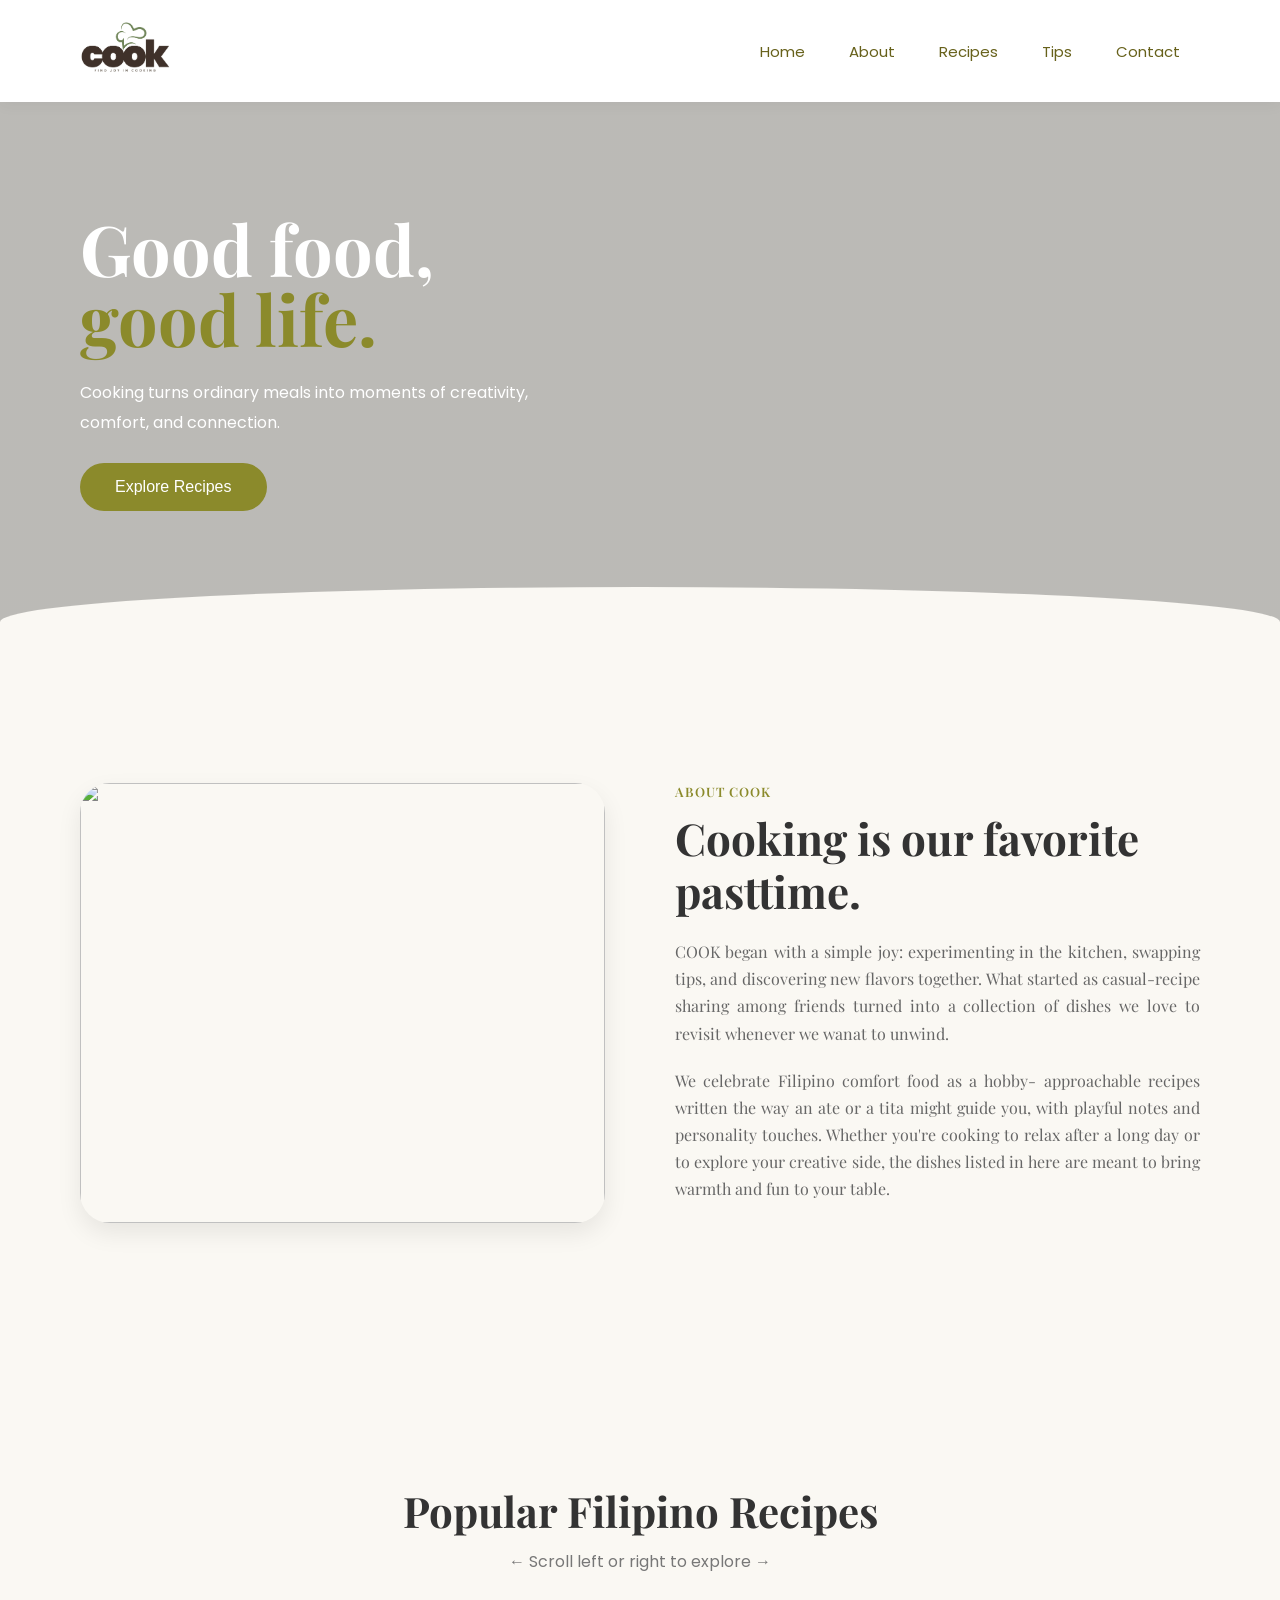
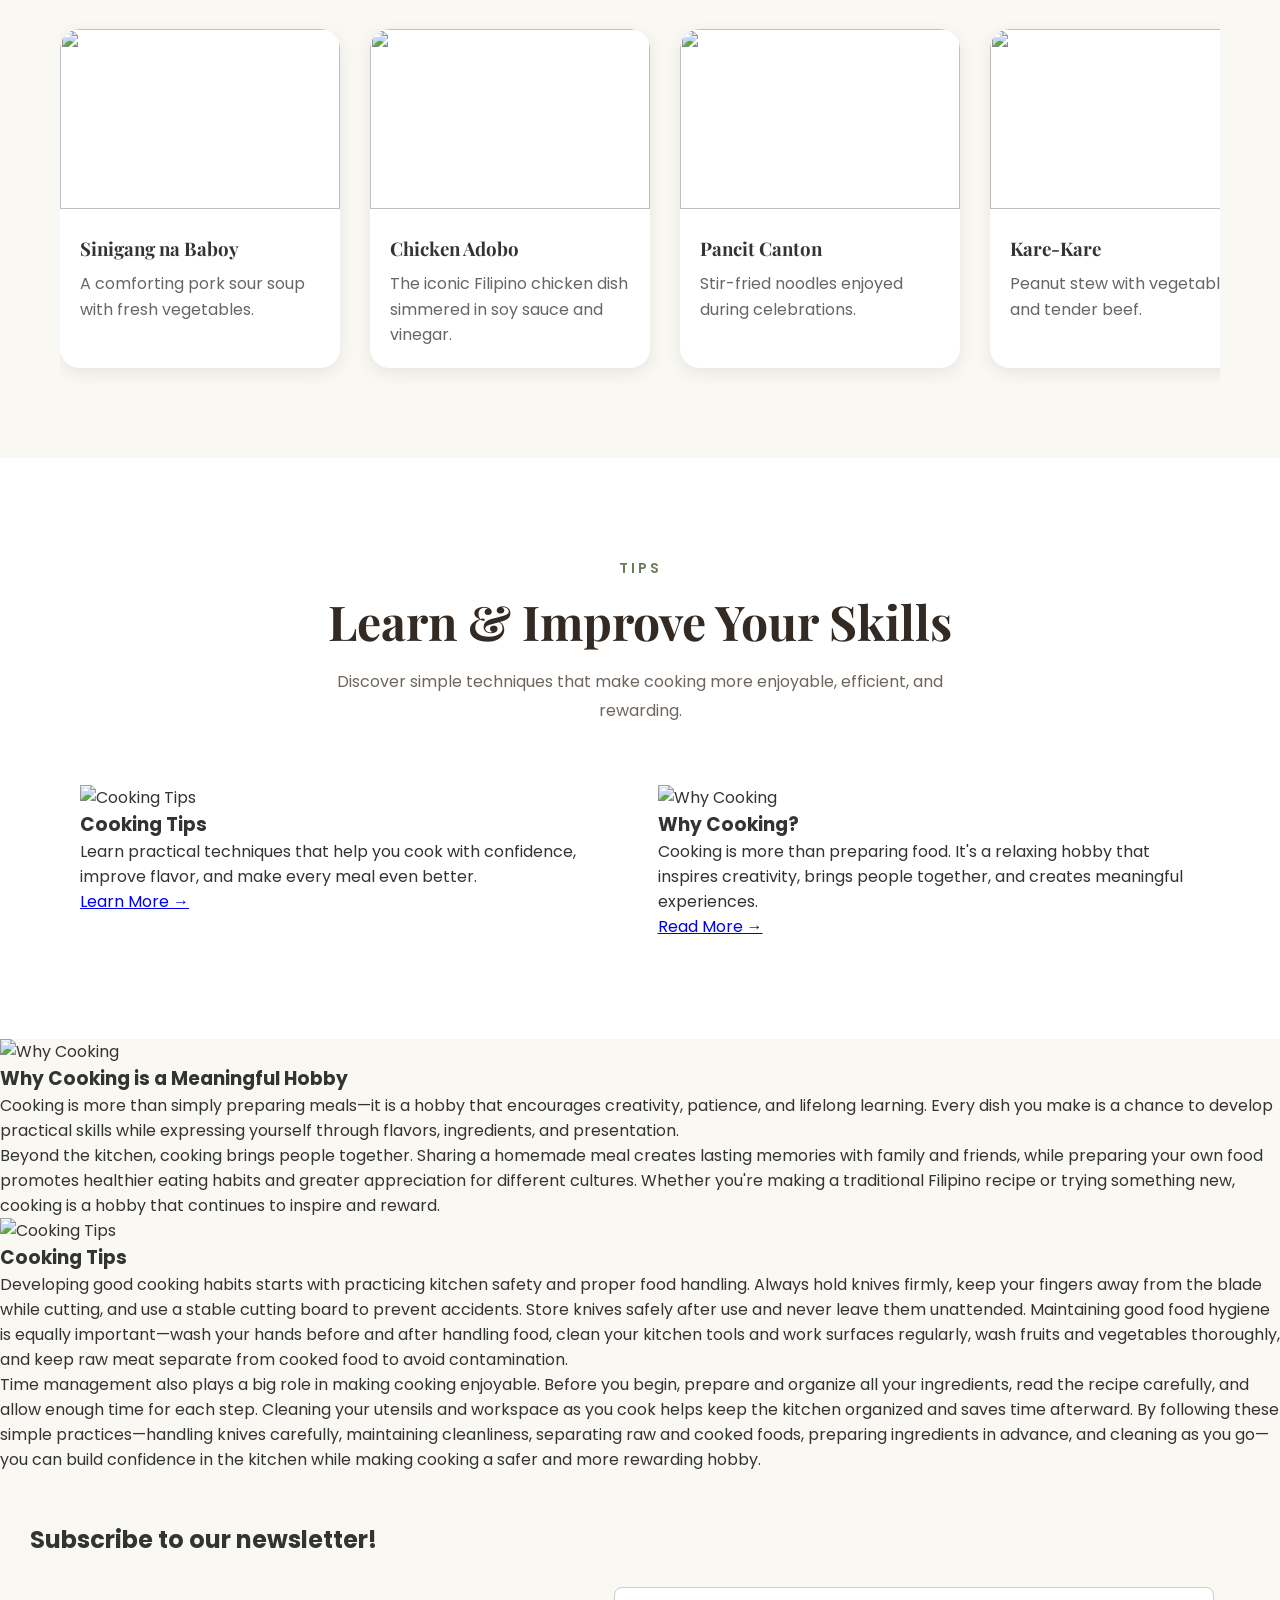
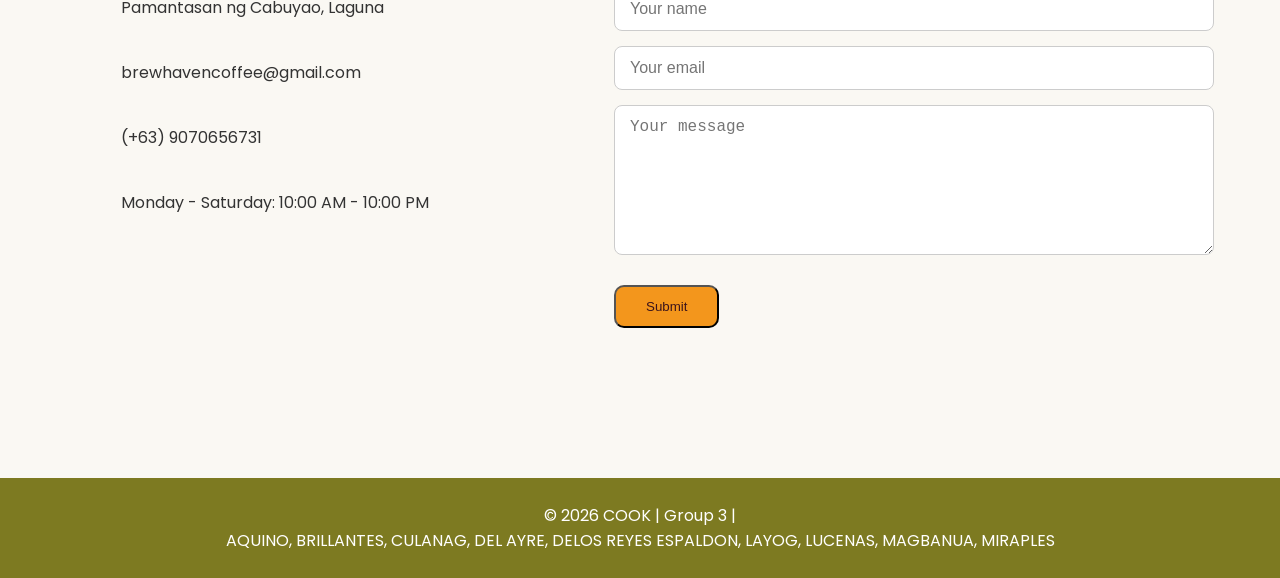
==== cook-ccs114-main/cook-ccs114-main/index.html @ caded40e "Add files via upload" ====
<!doctype html>
<html lang="en">

<head>
  <meta charset="UTF-8" />
  <meta name="viewport" content="width=device-width, initial-scale=1.0" />
  <title>Cook | Find Joy in Cooking</title>
  <link rel="stylesheet" href="style.css" />
</head>

<body>
  <header>
    <div class="logo">
      <img src="images/logo.png" />
    </div>

    <nav>
      <a href="#home">Home</a>
      <a href="#about">About</a>
      <a href="#recipes">Recipes</a>
      <a href="#tips">Tips</a>
      <a href="#contact">Contact</a>
    </nav>
  </header>

  <main>
    <!-- HOME SECTION -->
    <section class="hero" id="home">
      <div class="hero-text">
        <h1>
          Good food,<br />
          <span>good life.</span>
        </h1>

        <p>
          Cooking turns ordinary meals into moments of creativity, comfort,
          and connection.
        </p>

        <button>Explore Recipes</button>
      </div>
    </section>

    <div class="wave"></div> <!-- WAVE DIVIDER-->

    <section class="about" id="about">
      <img src="images/about.jpg" alt="" />

      <div class="about-content">
        <span class="eyebrow">About Cook</span>

        <h2>Cooking is our favorite pasttime.</h2>

        <p>
          COOK began with a simple joy: experimenting in the kitchen,
          swapping tips, and discovering new flavors together. What started as
          casual-recipe sharing among friends turned into a collection of
          dishes we love to revisit whenever we wanat to unwind.
        </p>

        <p>
          We celebrate Filipino comfort food as a hobby- approachable recipes written the way
          an ate or a tita might guide you, with playful notes and personality touches. Whether you're
          cooking to relax after a long day or to explore your creative side, the dishes listed in here are meant
          to bring warmth and fun to your table.
        </p>
      </div>
    </section>
    <section class="recipes" id="recipes">
      <h2>Popular Filipino Recipes</h2>

      <p class="subtitle">← Scroll left or right to explore →</p>

      <div class="recipe-slider"> <!-- SCROLLBAR-->
        <article class="recipe-card">
          <img src="" alt="" />

          <h3>Sinigang na Baboy</h3>

          <p>A comforting pork sour soup with fresh vegetables.</p>
        </article>

        <article class="recipe-card">
          <img src="" alt="" />

          <h3>Chicken Adobo</h3>

          <p>
            The iconic Filipino chicken dish simmered in soy sauce and
            vinegar.
          </p>
        </article>

        <article class="recipe-card">
          <img src="" alt="" />

          <h3>Pancit Canton</h3>

          <p>Stir-fried noodles enjoyed during celebrations.</p>
        </article>

        <article class="recipe-card">
          <img src="" alt="" />

          <h3>Kare-Kare</h3>

          <p>Peanut stew with vegetables and tender beef.</p>
        </article>

        <article class="recipe-card">
          <img src="" alt="" />

          <h3>Halo-Halo</h3>

          <p>A refreshing Filipino dessert perfect for hot afternoons.</p>
        </article>
      </div>
    </section>

<section class="tips" id="tips">

    <div class="section-heading">
        <p class="section-tag">TIPS</p>
        <h2>Learn & Improve Your Skills</h2>
        <p class="section-description">
            Discover simple techniques that make cooking more enjoyable,
            efficient, and rewarding.
        </p>
    </div>

    <div class="tips-grid">

        <article class="card">

            <img src="images/tips.jpg" alt="Cooking Tips">

            <div class="card-content">

                <h3>Cooking Tips</h3>

                <p>
                    Learn practical techniques that help you cook with confidence,
                    improve flavor, and make every meal even better.
                </p>

                <a href="#contact">Learn More →</a>

            </div>

        </article>

        <article class="card">

            <img src="images/why-cooking.jpg" alt="Why Cooking">

            <div class="card-content">

                <h3>Why Cooking?</h3>

                <p>
                    Cooking is more than preparing food. It's a relaxing hobby
                    that inspires creativity, brings people together, and creates
                    meaningful experiences.
                </p>

                <a href="#about">Read More →</a>

            </div>

        </article>

    </div>
</section>

<article class="card">

    <img src="images/why-cooking.jpg" alt="Why Cooking">

    <div class="card-content">

        <h3>Why Cooking is a Meaningful Hobby</h3>

        <p>
            Cooking is more than simply preparing meals—it is a hobby that
            encourages creativity, patience, and lifelong learning. Every dish
            you make is a chance to develop practical skills while expressing
            yourself through flavors, ingredients, and presentation.
        </p>

        <p>
            Beyond the kitchen, cooking brings people together. Sharing a
            homemade meal creates lasting memories with family and friends,
            while preparing your own food promotes healthier eating habits and
            greater appreciation for different cultures. Whether you're making
            a traditional Filipino recipe or trying something new, cooking is
            a hobby that continues to inspire and reward.
        </p>

    </div>

</article>

<article class="card">

    <img src="images/tips.jpg" alt="Cooking Tips">

    <div class="card-content">

        <h3>Cooking Tips</h3>

        <p>
            Developing good cooking habits starts with practicing kitchen safety and proper food handling. Always hold knives firmly, keep your fingers away from the blade while cutting, and use a stable cutting board to prevent accidents. Store knives safely after use and never leave them unattended. Maintaining good food hygiene is equally important—wash your hands before and after handling food, clean your kitchen tools and work surfaces regularly, wash fruits and vegetables thoroughly, and keep raw meat separate from cooked food to avoid contamination.
        </p>

        <p>
            Time management also plays a big role in making cooking enjoyable. Before you begin, prepare and organize all your ingredients, read the recipe carefully, and allow enough time for each step. Cleaning your utensils and workspace as you cook helps keep the kitchen organized and saves time afterward. By following these simple practices—handling knives carefully, maintaining cleanliness, separating raw and cooked foods, preparing ingredients in advance, and cleaning as you go—you can build confidence in the kitchen while making cooking a safer and more rewarding hobby.
        </p>

    </div>

</article>

    <section class="contact-section" id="contact">

      <h2 class="section-title">Subscribe to our <span>newsletter!</span></h2>

      <div class="section-content">

        <ul class="contact-info-list">

          <li class="contact-info">

            <i class="fa-solid fa-location-dot"></i>

            <p>Pamantasan ng Cabuyao, Laguna</p>

          </li>
          <li class="contact-info">

            <i class="fa-solid fa-envelope"></i>

            <p>brewhavencoffee@gmail.com</p>

          </li>

          <li class="contact-info">

            <i class="fa-solid fa-phone"></i>

            <p>(+63) 9070656731</p>

          </li>

          <li class="contact-info">

            <i class="fa-solid fa-clock"></i>

            <p>Monday - Saturday: 10:00 AM - 10:00 PM</p>

          </li>

        </ul>

        <form action="#" class="contact-form">

          <input type="text" placeholder="Your name" class="form-input" required>

          <input type="email" placeholder="Your email" class="form-input" required>

          <textarea placeholder="Your message" class="form-input" required></textarea>

          <button class="submit-button">Submit</button>

        </form>

      </div>

    </section>

  </main>

  <footer>
    <p>© 2026 COOK | Group 3 |<br> AQUINO, BRILLANTES, CULANAG, DEL AYRE, DELOS REYES
      ESPALDON, LAYOG, LUCENAS, MAGBANUA, MIRAPLES</p>
  </footer>
</body>
</html>
---- cook-ccs114-main/cook-ccs114-main/style.css ----
@import url("https://fonts.googleapis.com/css2?family=Luckiest+Guy&family=Playfair+Display:ital,wght@0,400..900;1,400..900&display=swap");
@import url("https://fonts.googleapis.com/css2?family=Luckiest+Guy&family=Playfair+Display:ital,wght@0,400..900;1,400..900&family=Poppins:ital,wght@0,100;0,200;0,300;0,400;0,500;0,600;0,700;0,800;0,900;1,100;1,200;1,300;1,400;1,500;1,600;1,700;1,800;1,900&display=swap");
* {
  margin: 0;
  padding: 0;
  box-sizing: border-box;
}
html {
  scroll-behavior: smooth;
}

body {
  font-family: Poppins, sans-serif;
  background: #faf8f3;
  color: #333;
}
:root{

    --olive:#8B8A2B;

    --olive-dark:#6F6E21;

    --cream:#FAF8F3;

    --white:#FFFFFF;

    --text:#333333;

    --text-light:#666666;

    --shadow:0 10px 25px rgba(0,0,0,.08);

}

/* ---------------- */

header {
  display: flex;
  justify-content: space-between;
  align-items: center;
  box-shadow:0 2px 15px rgba(0,0,0,.05);
  padding: 20px 80px;
  background: white;
  position: sticky;
  top: 0;
}

.logo img {
  height: 55px;
 
}

nav a {
  text-decoration: none;

  margin: 0 20px;

  color: #67611b;

  font-size: 15px;

  transition: 0.3s;
}

nav a:hover {
  color: #b2ab38;
}

/* ---------------- */

.hero {
  height: 520px;

  background:
    linear-gradient(rgba(0, 0, 0, 0.25), rgba(0, 0, 0, 0.25)),
    url(images/hero.jpg);

  background-size: cover;
  background-position: center;

  display: flex;

  align-items: center;

  padding-left: 80px;
}

.hero-text {
  width: 450px;

  color: white;
}

.hero h1 {
  font-family: "Playfair Display", serif;

  font-size: 70px;

  line-height: 70px;
}

.hero span {
  color: #8b8a2b;
}

.hero p {
  margin: 25px 0;

  line-height: 30px;
}

.hero button {
  padding: 15px 35px;

  border: none;

  background: #8b8a2b;

  color: white;

  border-radius: 30px;

  font-size: 16px;

  cursor: pointer;
}

.hero button:hover {
  background: #6f6e21;
}

/* ---------------- */

.wave {
  height: 70px;

  background: #faf8f3;

  border-radius: 50% 50% 0 0;

  margin-top: -35px;
}

/* ---------------- */
.about {
  padding: 90px 80px;
 
  display: grid;
 
  grid-template-columns: 1fr 1fr;
 
  gap: 70px;
 
  align-items: center;

  margin-top: 4vh;
  

}
 
.about img {
  width: 100%;
  height: 440px;
 
  object-fit: cover;
 
  border-radius: 30px;
 
  box-shadow: var(--shadow);
}
 
.about-content .eyebrow {
  color: var(--olive);
  font-weight: 600;
  letter-spacing: 1px;
  text-transform: uppercase;
  font-size: 13px;
  margin-bottom: 12px;
  display: block;
  font-family: "Playfair Display", serif;
}
 
.about-content h2 {
  font-family: "Playfair Display", serif;
  font-size: 44px;
  line-height: 1.15;
  margin-bottom: 20px;
  line-height: 1.2;

}
 
.about-content p {
  margin-bottom: 20px;
  line-height: 1.7;
  color: var(--text-light);
  text-align: justify;
  hyphens: auto;
  font-family: "Playfair Display", serif;
  font-size:16px;
}
 
.about-content .btn {
  margin-top: 10px;
}

/* ---------------- */

.recipes {
  padding: 70px 60px;
  background: #faf8f3;
  margin-top: 100px;
}

.recipes h2 {
  text-align: center;
  font-family: "Playfair Display", serif;
  font-size: 42px;
  margin-bottom: 10px;
}

.subtitle {
  text-align: center;
  color: #777;
  margin-bottom: 35px;
}

/* Horizontal Scroll */

.recipe-slider {
  display: flex;
  gap: 30px;

  overflow-x: auto;
  overflow-y: hidden;

  scroll-behavior: smooth;
  scroll-snap-type: x mandatory;

  padding: 20px 10px;

  -webkit-overflow-scrolling: touch;
}

/* Scrollbar */

.recipe-slider::-webkit-scrollbar {
  height: 10px;
}

.recipe-slider::-webkit-scrollbar-thumb {
  background: #8b8a2b;
  border-radius: 20px;
}

.recipe-slider::-webkit-scrollbar-track {
  background: #e8e4d7;
}

/* Recipe Card */

.recipe-card {
  min-width: 280px;
  max-width: 280px;

  flex-shrink: 0;

  background: white;
  border-radius: 20px;

  overflow: hidden;

  scroll-snap-align: start;

  box-shadow: 0 5px 18px rgba(0, 0, 0, 0.08);
}

.recipe-card img {
  width: 100%;
  height: 180px;

  object-fit: cover;
}

.recipe-card h3 {
  padding: 20px 20px 10px;

  font-family: "Playfair Display", serif;
}

.recipe-card p {
  padding: 0 20px 20px;
  color: #666;
  line-height: 1.6;
}


/* ---------------- */
.tips{
    padding:100px 80px;
    background:#ffffff;
}

.section-heading{
    text-align:center;
    max-width:650px;
    margin:0 auto 60px;
}

.section-tag{
    color:#6B7C59;
    font-size:14px;
    font-weight:600;
    letter-spacing:3px;
    text-transform:uppercase;
    margin-bottom:10px;
}

.section-heading h2{
    font-family:"Playfair Display", serif;
    font-size:48px;
    color:#342A24;
    margin-bottom:15px;
}

.section-description{
    color:#6D665E;
    line-height:1.8;
}

.tips-grid{
    display:grid;
    grid-template-columns:repeat(2,1fr);
    gap:35px;
}

.tip-card{
    background:#fff;
    border-radius:22px;
    overflow:hidden;
    box-shadow:0 10px 30px rgba(0,0,0,.08);
    transition:.3s ease;
}

.tip-card:hover{
    transform:translateY(-8px);
}

.tip-card img{
    width:100%;
    height:260px;
    object-fit:cover;
}

.tip-card-content{
    padding:30px;
}

.tip-card-content h3{
    font-family:"Playfair Display", serif;
    color:#342A24;
    margin-bottom:15px;
    font-size:28px;
}

.tip-card-content p{
    color:#6D665E;
    line-height:1.8;
    margin-bottom:20px;
}

.tip-card-content a{
    text-decoration:none;
    color:#6B7C59;
    font-weight:600;
    transition:.3s;
}

.tip-card-content a:hover{
    color:#C98B67;
}


.contact-section {
  padding: 50px 0 100px;
  background: #faf8f3;
  
}

.contact-section .section-title {
  margin-left: 30px;
  margin-bottom: 30px;
}

.contact-section .section-content {
  display: flex;
  gap: 48px;
  align-items: flex-start;
  justify-content: center;

}

.contact-section .contact-info-list {
  flex: 1;
  max-width: 500px;
}

.contact-section .contact-info {
  display: flex;
  align-items: center;
  gap: 15px;
  margin-bottom: 25px;
}

.contact-section .contact-info i {
  font-size: 24px;
  color: #f3961c;
  width: 40px;
  height: 40px;
  display: flex;
  align-items: center;
  justify-content: center;
}

.contact-section .contact-form {
  flex: 1;
  max-width: 600px;
  display: flex;
  flex-direction: column;
}

.contact-section .form-input {
  width: 100%;
  padding: 12px 15px;
  margin-bottom: 15px;
  border: 1px solid #ccc;
  border-radius: 8px;
  font-size: 1rem;
}

.contact-section textarea.form-input {
  height: 150px;
  resize: vertical;
}

.contact-section .submit-button {
  width: fit-content;
  margin-top: 15px;
  padding: 12px 30px;
  background: #f3961c;
  border-radius: 10px;
  color: #3b141c;
  font-weight: 500;
  transition: 0.3s ease;
}

.contact-section .submit-button:hover {
  background: #6b4f4f;
  color: #fff;
}


/* ---------------- */

footer {
  background: #7d7a21;

  padding: 25px;

  text-align: center;

  color: white;

  margin-top: 50px;
}
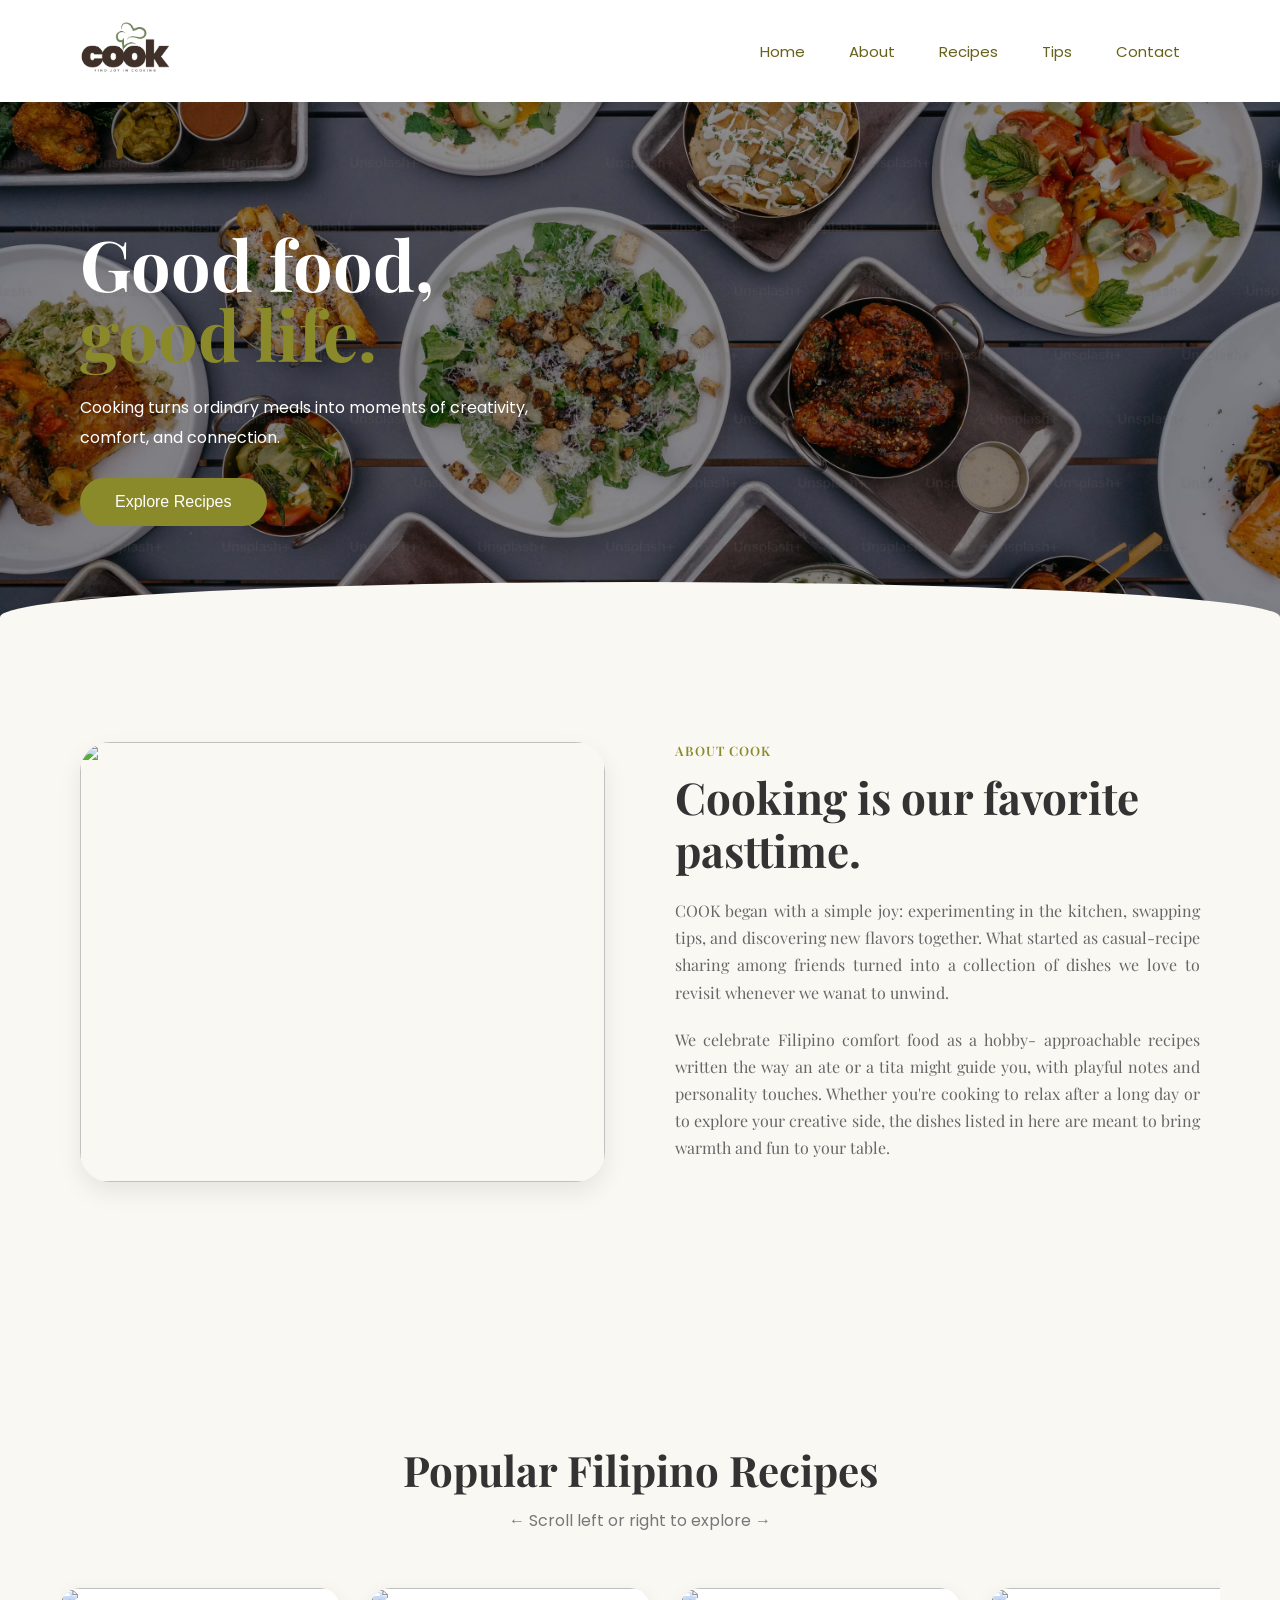
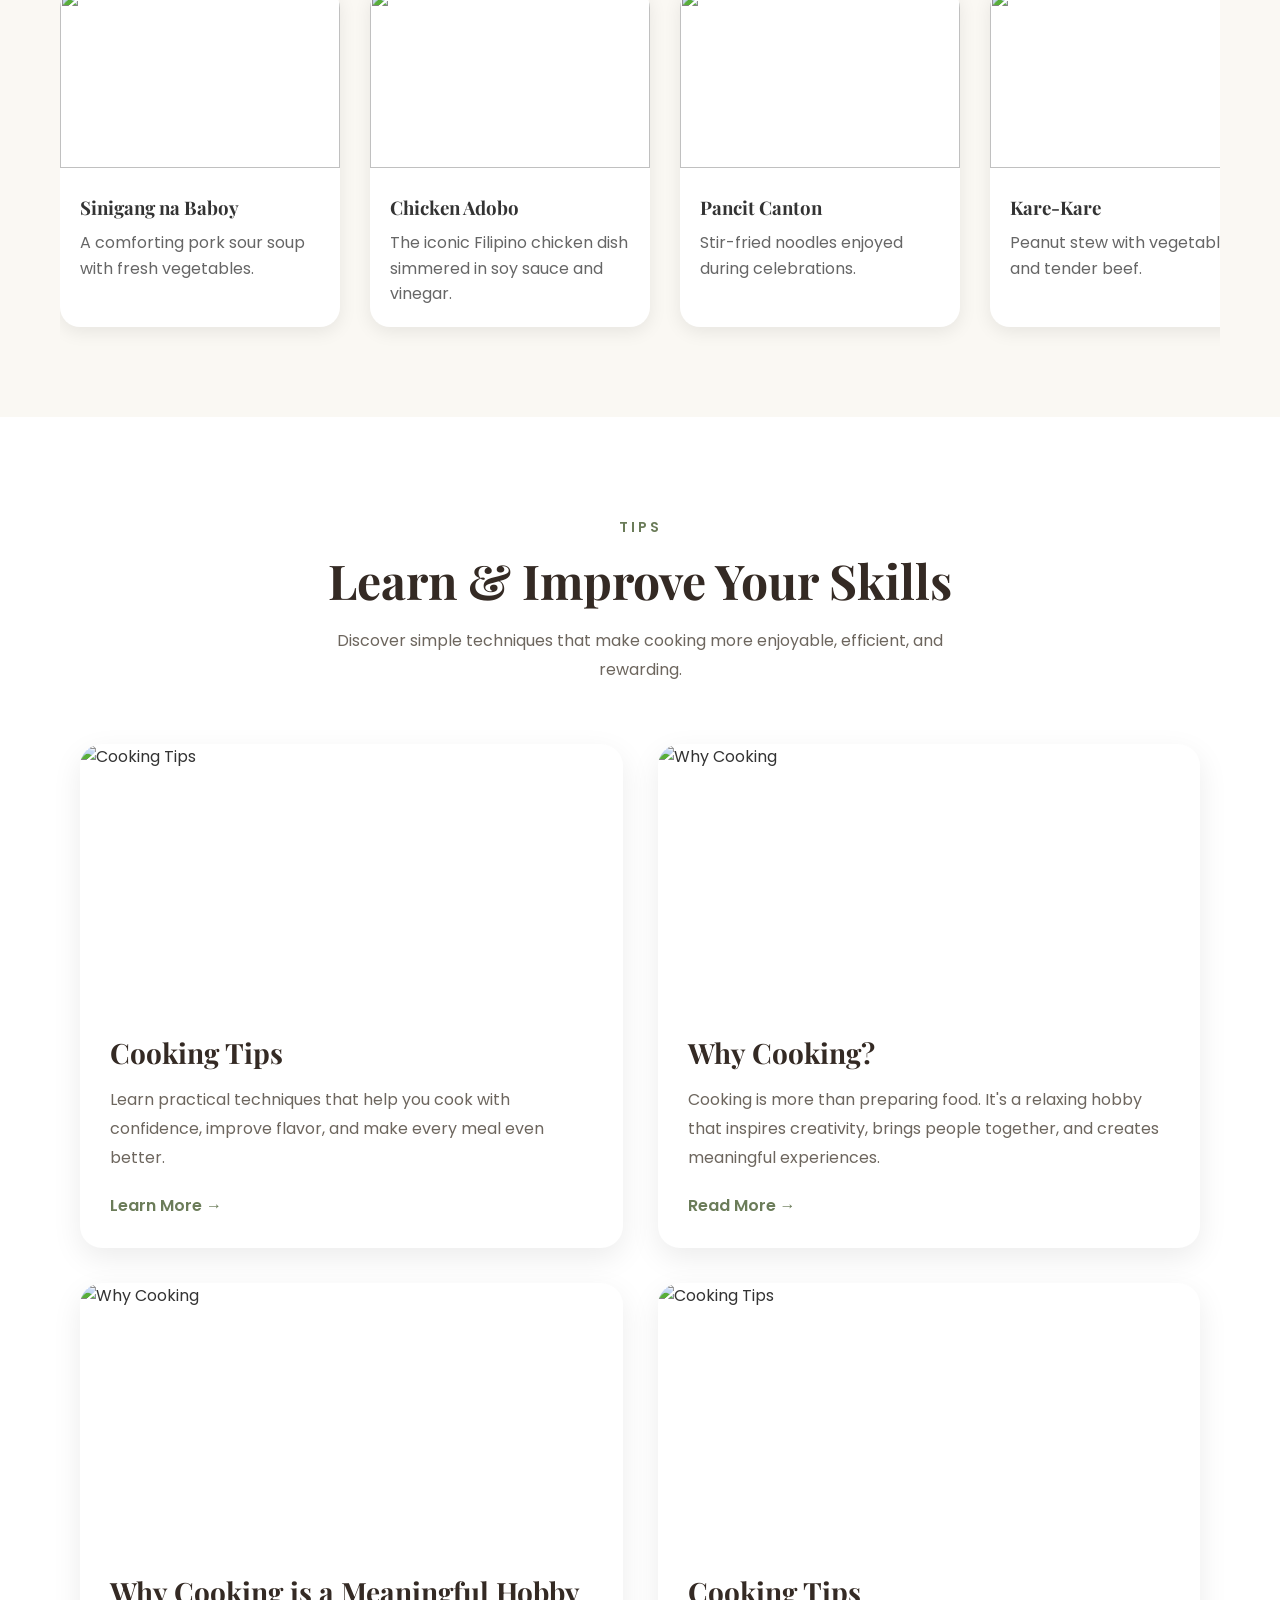
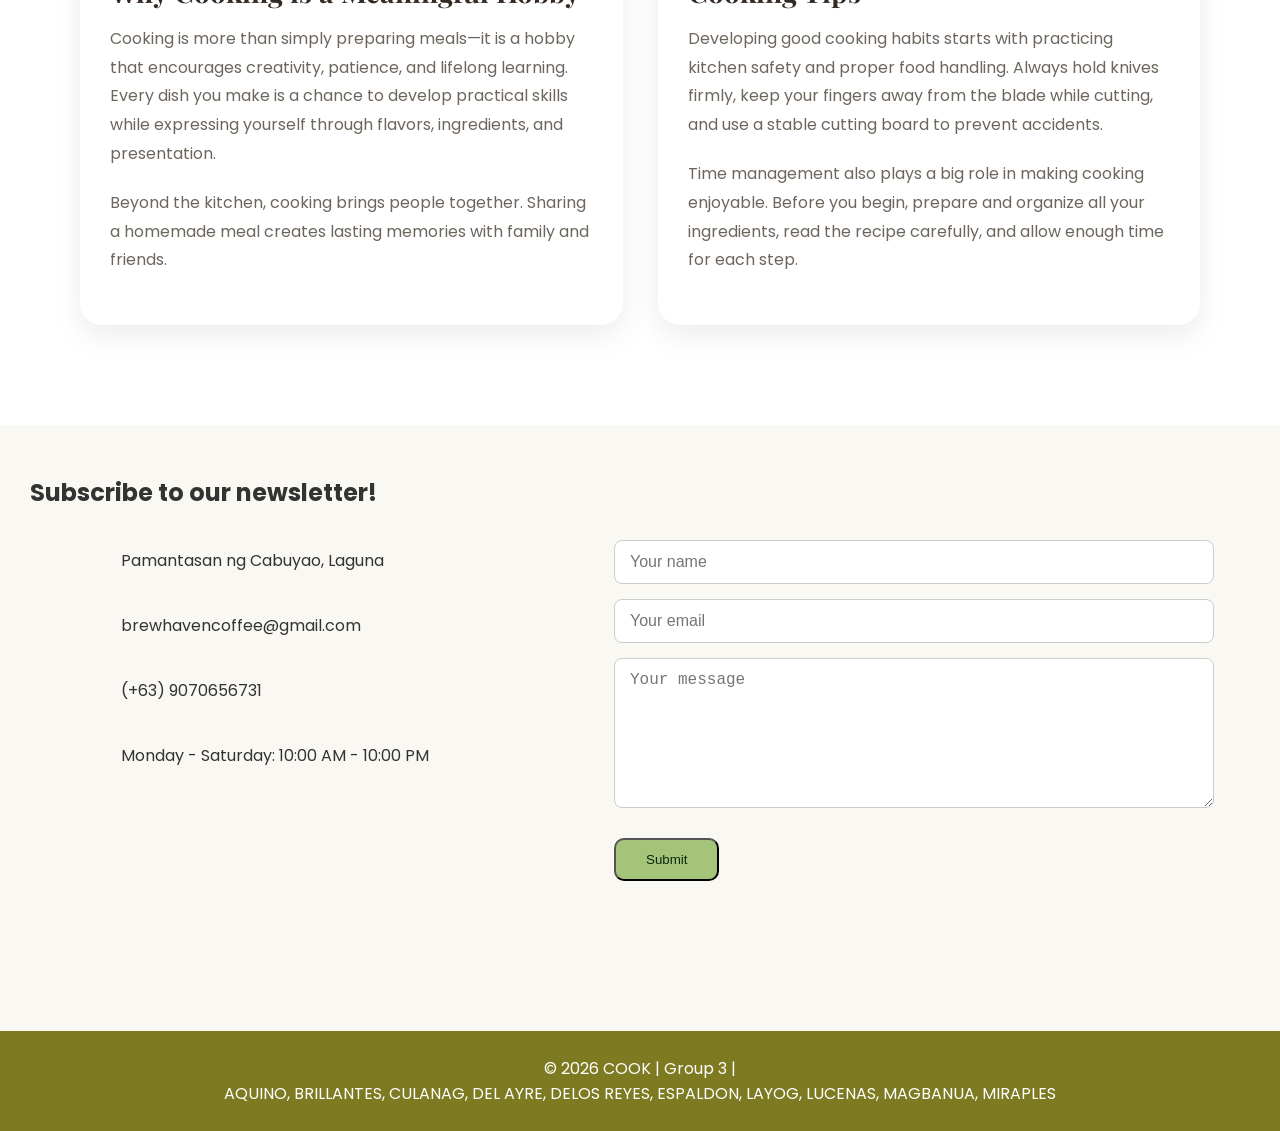
==== commit 1c37b01c: "Add files via upload" ====
--- a/cook-ccs114-main/cook-ccs114-main/index.html
+++ b/cook-ccs114-main/cook-ccs114-main/index.html
@@ -1,287 +1,275 @@
 <!doctype html>
 <html lang="en">
-
-<head>
-  <meta charset="UTF-8" />
-  <meta name="viewport" content="width=device-width, initial-scale=1.0" />
-  <title>Cook | Find Joy in Cooking</title>
-  <link rel="stylesheet" href="style.css" />
-</head>
-
-<body>
-  <header>
-    <div class="logo">
-      <img src="images/logo.png" />
-    </div>
-
-    <nav>
-      <a href="#home">Home</a>
-      <a href="#about">About</a>
-      <a href="#recipes">Recipes</a>
-      <a href="#tips">Tips</a>
-      <a href="#contact">Contact</a>
-    </nav>
-  </header>
-
-  <main>
-    <!-- HOME SECTION -->
-    <section class="hero" id="home">
-      <div class="hero-text">
-        <h1>
-          Good food,<br />
-          <span>good life.</span>
-        </h1>
-
-        <p>
-          Cooking turns ordinary meals into moments of creativity, comfort,
-          and connection.
-        </p>
-
-        <button>Explore Recipes</button>
+  <head>
+    <meta charset="UTF-8" />
+    <meta name="viewport" content="width=device-width, initial-scale=1.0" />
+    <title>Cook | Find Joy in Cooking</title>
+    <link rel="stylesheet" href="style.css" />
+  </head>
+
+  <body>
+    <!-- LOGO / HEADER -->
+    <header>
+      <div class="logo">
+        <img src="images/logo.png" />
       </div>
-    </section>
-
-    <div class="wave"></div> <!-- WAVE DIVIDER-->
-
-    <section class="about" id="about">
-      <img src="images/about.jpg" alt="" />
-
-      <div class="about-content">
-        <span class="eyebrow">About Cook</span>
-
-        <h2>Cooking is our favorite pasttime.</h2>
-
-        <p>
-          COOK began with a simple joy: experimenting in the kitchen,
-          swapping tips, and discovering new flavors together. What started as
-          casual-recipe sharing among friends turned into a collection of
-          dishes we love to revisit whenever we wanat to unwind.
-        </p>
-
-        <p>
-          We celebrate Filipino comfort food as a hobby- approachable recipes written the way
-          an ate or a tita might guide you, with playful notes and personality touches. Whether you're
-          cooking to relax after a long day or to explore your creative side, the dishes listed in here are meant
-          to bring warmth and fun to your table.
-        </p>
-      </div>
-    </section>
-    <section class="recipes" id="recipes">
-      <h2>Popular Filipino Recipes</h2>
-
-      <p class="subtitle">← Scroll left or right to explore →</p>
-
-      <div class="recipe-slider"> <!-- SCROLLBAR-->
-        <article class="recipe-card">
-          <img src="" alt="" />
-
-          <h3>Sinigang na Baboy</h3>
-
-          <p>A comforting pork sour soup with fresh vegetables.</p>
-        </article>
-
-        <article class="recipe-card">
-          <img src="" alt="" />
-
-          <h3>Chicken Adobo</h3>
+
+      <nav>
+        <a href="#home">Home</a>
+        <a href="#about">About</a>
+        <a href="#recipes">Recipes</a>
+        <a href="#tips">Tips</a>
+        <a href="#contact">Contact</a>
+      </nav>
+    </header>
+    <!-- MAIN -->
+    <main>
+      <!-- HOME SECTION -->
+      <section class="hero" id="home">
+        <div class="hero-text">
+          <h1>
+            Good food,<br />
+            <span>good life.</span>
+          </h1>
 
           <p>
-            The iconic Filipino chicken dish simmered in soy sauce and
-            vinegar.
-          </p>
-        </article>
-
-        <article class="recipe-card">
-          <img src="" alt="" />
-
-          <h3>Pancit Canton</h3>
-
-          <p>Stir-fried noodles enjoyed during celebrations.</p>
-        </article>
-
-        <article class="recipe-card">
-          <img src="" alt="" />
-
-          <h3>Kare-Kare</h3>
-
-          <p>Peanut stew with vegetables and tender beef.</p>
-        </article>
-
-        <article class="recipe-card">
-          <img src="" alt="" />
-
-          <h3>Halo-Halo</h3>
-
-          <p>A refreshing Filipino dessert perfect for hot afternoons.</p>
-        </article>
-      </div>
-    </section>
-
-<section class="tips" id="tips">
-
-    <div class="section-heading">
-        <p class="section-tag">TIPS</p>
-        <h2>Learn & Improve Your Skills</h2>
-        <p class="section-description">
+            Cooking turns ordinary meals into moments of creativity, comfort,
+            and connection.
+          </p>
+
+          <button>Explore Recipes</button>
+        </div>
+        <!-- WAVE DIVIDER-->
+        <div class="wave"></div>
+      </section>
+
+      <!-- ABOUT SECTION -->
+      <section class="about" id="about">
+        <img src="images/about.jpg" alt="" />
+
+        <div class="about-content">
+          <span class="eyebrow">About Cook</span>
+
+          <h2>Cooking is our favorite pasttime.</h2>
+
+          <p>
+            COOK began with a simple joy: experimenting in the kitchen, swapping
+            tips, and discovering new flavors together. What started as
+            casual-recipe sharing among friends turned into a collection of
+            dishes we love to revisit whenever we wanat to unwind.
+          </p>
+
+          <p>
+            We celebrate Filipino comfort food as a hobby- approachable recipes
+            written the way an ate or a tita might guide you, with playful notes
+            and personality touches. Whether you're cooking to relax after a
+            long day or to explore your creative side, the dishes listed in here
+            are meant to bring warmth and fun to your table.
+          </p>
+        </div>
+      </section>
+      <!-- RECIPIE SECTION -->
+      <section class="recipes" id="recipes">
+        <h2>Popular Filipino Recipes</h2>
+
+        <p class="subtitle">← Scroll left or right to explore →</p>
+
+        <div class="recipe-slider">
+          <!-- SCROLLBAR-->
+          <article class="recipe-card">
+            <img src="images/sinigang.png" alt="" />
+
+            <h3>Sinigang na Baboy</h3>
+
+            <p>A comforting pork sour soup with fresh vegetables.</p>
+          </article>
+
+          <article class="recipe-card">
+            <img src="" alt="" />
+
+            <h3>Chicken Adobo</h3>
+
+            <p>
+              The iconic Filipino chicken dish simmered in soy sauce and
+              vinegar.
+            </p>
+          </article>
+
+          <article class="recipe-card">
+            <img src="" alt="" />
+
+            <h3>Pancit Canton</h3>
+
+            <p>Stir-fried noodles enjoyed during celebrations.</p>
+          </article>
+
+          <article class="recipe-card">
+            <img src="" alt="" />
+
+            <h3>Kare-Kare</h3>
+
+            <p>Peanut stew with vegetables and tender beef.</p>
+          </article>
+
+          <article class="recipe-card">
+            <img src="" alt="" />
+
+            <h3>Halo-Halo</h3>
+
+            <p>A refreshing Filipino dessert perfect for hot afternoons.</p>
+          </article>
+        </div>
+      </section>
+      <!-- TIPS SECTION -->
+      <section class="tips" id="tips">
+        <div class="section-heading">
+          <p class="section-tag">TIPS</p>
+          <h2>Learn & Improve Your Skills</h2>
+          <p class="section-description">
             Discover simple techniques that make cooking more enjoyable,
             efficient, and rewarding.
-        </p>
-    </div>
-
-    <div class="tips-grid">
-
-        <article class="card">
-
-            <img src="images/tips.jpg" alt="Cooking Tips">
-
-            <div class="card-content">
-
-                <h3>Cooking Tips</h3>
-
-                <p>
-                    Learn practical techniques that help you cook with confidence,
-                    improve flavor, and make every meal even better.
-                </p>
-
-                <a href="#contact">Learn More →</a>
-
-            </div>
-
-        </article>
-
-        <article class="card">
-
-            <img src="images/why-cooking.jpg" alt="Why Cooking">
-
-            <div class="card-content">
-
-                <h3>Why Cooking?</h3>
-
-                <p>
-                    Cooking is more than preparing food. It's a relaxing hobby
-                    that inspires creativity, brings people together, and creates
-                    meaningful experiences.
-                </p>
-
-                <a href="#about">Read More →</a>
-
-            </div>
-
-        </article>
-
-    </div>
-</section>
-
-<article class="card">
-
-    <img src="images/why-cooking.jpg" alt="Why Cooking">
-
-    <div class="card-content">
-
-        <h3>Why Cooking is a Meaningful Hobby</h3>
-
-        <p>
-            Cooking is more than simply preparing meals—it is a hobby that
-            encourages creativity, patience, and lifelong learning. Every dish
-            you make is a chance to develop practical skills while expressing
-            yourself through flavors, ingredients, and presentation.
-        </p>
-
-        <p>
-            Beyond the kitchen, cooking brings people together. Sharing a
-            homemade meal creates lasting memories with family and friends,
-            while preparing your own food promotes healthier eating habits and
-            greater appreciation for different cultures. Whether you're making
-            a traditional Filipino recipe or trying something new, cooking is
-            a hobby that continues to inspire and reward.
-        </p>
-
-    </div>
-
-</article>
-
-<article class="card">
-
-    <img src="images/tips.jpg" alt="Cooking Tips">
-
-    <div class="card-content">
-
-        <h3>Cooking Tips</h3>
-
-        <p>
-            Developing good cooking habits starts with practicing kitchen safety and proper food handling. Always hold knives firmly, keep your fingers away from the blade while cutting, and use a stable cutting board to prevent accidents. Store knives safely after use and never leave them unattended. Maintaining good food hygiene is equally important—wash your hands before and after handling food, clean your kitchen tools and work surfaces regularly, wash fruits and vegetables thoroughly, and keep raw meat separate from cooked food to avoid contamination.
-        </p>
-
-        <p>
-            Time management also plays a big role in making cooking enjoyable. Before you begin, prepare and organize all your ingredients, read the recipe carefully, and allow enough time for each step. Cleaning your utensils and workspace as you cook helps keep the kitchen organized and saves time afterward. By following these simple practices—handling knives carefully, maintaining cleanliness, separating raw and cooked foods, preparing ingredients in advance, and cleaning as you go—you can build confidence in the kitchen while making cooking a safer and more rewarding hobby.
-        </p>
-
-    </div>
-
-</article>
-
-    <section class="contact-section" id="contact">
-
-      <h2 class="section-title">Subscribe to our <span>newsletter!</span></h2>
-
-      <div class="section-content">
-
-        <ul class="contact-info-list">
-
-          <li class="contact-info">
-
-            <i class="fa-solid fa-location-dot"></i>
-
-            <p>Pamantasan ng Cabuyao, Laguna</p>
-
-          </li>
-          <li class="contact-info">
-
-            <i class="fa-solid fa-envelope"></i>
-
-            <p>brewhavencoffee@gmail.com</p>
-
-          </li>
-
-          <li class="contact-info">
-
-            <i class="fa-solid fa-phone"></i>
-
-            <p>(+63) 9070656731</p>
-
-          </li>
-
-          <li class="contact-info">
-
-            <i class="fa-solid fa-clock"></i>
-
-            <p>Monday - Saturday: 10:00 AM - 10:00 PM</p>
-
-          </li>
-
-        </ul>
-
-        <form action="#" class="contact-form">
-
-          <input type="text" placeholder="Your name" class="form-input" required>
-
-          <input type="email" placeholder="Your email" class="form-input" required>
-
-          <textarea placeholder="Your message" class="form-input" required></textarea>
-
-          <button class="submit-button">Submit</button>
-
-        </form>
-
-      </div>
-
-    </section>
-
-  </main>
-
-  <footer>
-    <p>© 2026 COOK | Group 3 |<br> AQUINO, BRILLANTES, CULANAG, DEL AYRE, DELOS REYES
-      ESPALDON, LAYOG, LUCENAS, MAGBANUA, MIRAPLES</p>
-  </footer>
-</body>
-</html>+          </p>
+        </div>
+
+        <div class="tips-grid">
+          <article class="tip-card">
+            <img src="images/tips.jpg" alt="Cooking Tips" />
+
+            <div class="tip-card-content">
+              <h3>Cooking Tips</h3>
+
+              <p>
+                Learn practical techniques that help you cook with confidence,
+                improve flavor, and make every meal even better.
+              </p>
+
+              <a href="#contact">Learn More →</a>
+            </div>
+          </article>
+
+          <article class="tip-card">
+            <img src="images/why-cooking.jpg" alt="Why Cooking" />
+
+            <div class="tip-card-content">
+              <h3>Why Cooking?</h3>
+
+              <p>
+                Cooking is more than preparing food. It's a relaxing hobby that
+                inspires creativity, brings people together, and creates
+                meaningful experiences.
+              </p>
+
+              <a href="#about">Read More →</a>
+            </div>
+          </article>
+
+          <article class="tip-card">
+            <img src="images/why-cooking.jpg" alt="Why Cooking" />
+
+            <div class="tip-card-content">
+              <h3>Why Cooking is a Meaningful Hobby</h3>
+
+              <p>
+                Cooking is more than simply preparing meals—it is a hobby that
+                encourages creativity, patience, and lifelong learning. Every
+                dish you make is a chance to develop practical skills while
+                expressing yourself through flavors, ingredients, and
+                presentation.
+              </p>
+
+              <p>
+                Beyond the kitchen, cooking brings people together. Sharing a
+                homemade meal creates lasting memories with family and friends.
+              </p>
+            </div>
+          </article>
+
+          <article class="tip-card">
+            <img src="images/tips.jpg" alt="Cooking Tips" />
+
+            <div class="tip-card-content">
+              <h3>Cooking Tips</h3>
+
+              <p>
+                Developing good cooking habits starts with practicing kitchen
+                safety and proper food handling. Always hold knives firmly, keep
+                your fingers away from the blade while cutting, and use a stable
+                cutting board to prevent accidents.
+              </p>
+
+              <p>
+                Time management also plays a big role in making cooking
+                enjoyable. Before you begin, prepare and organize all your
+                ingredients, read the recipe carefully, and allow enough time
+                for each step.
+              </p>
+            </div>
+          </article>
+        </div>
+      </section>
+      <!-- CONTACT SECTION -->
+      <section class="contact-section" id="contact">
+        <h2 class="section-title">Subscribe to our <span>newsletter!</span></h2>
+
+        <div class="section-content">
+          <ul class="contact-info-list">
+            <li class="contact-info">
+              <i class="fa-solid fa-location-dot"></i>
+
+              <p>Pamantasan ng Cabuyao, Laguna</p>
+            </li>
+            <li class="contact-info">
+              <i class="fa-solid fa-envelope"></i>
+
+              <p>brewhavencoffee@gmail.com</p>
+            </li>
+
+            <li class="contact-info">
+              <i class="fa-solid fa-phone"></i>
+
+              <p>(+63) 9070656731</p>
+            </li>
+
+            <li class="contact-info">
+              <i class="fa-solid fa-clock"></i>
+
+              <p>Monday - Saturday: 10:00 AM - 10:00 PM</p>
+            </li>
+          </ul>
+
+          <form action="#" class="contact-form">
+            <input
+              type="text"
+              placeholder="Your name"
+              class="form-input"
+              required
+            />
+
+            <input
+              type="email"
+              placeholder="Your email"
+              class="form-input"
+              required
+            />
+
+            <textarea
+              placeholder="Your message"
+              class="form-input"
+              required
+            ></textarea>
+
+            <button class="submit-button">Submit</button>
+          </form>
+        </div>
+      </section>
+    </main>
+    <!-- FOOTER SECTION -->
+    <footer>
+      <p>
+        © 2026 COOK | Group 3 |<br />
+        AQUINO, BRILLANTES, CULANAG, DEL AYRE, DELOS REYES, ESPALDON, LAYOG,
+        LUCENAS, MAGBANUA, MIRAPLES
+      </p>
+    </footer>
+  </body>
+</html>
--- a/cook-ccs114-main/cook-ccs114-main/style.css
+++ b/cook-ccs114-main/cook-ccs114-main/style.css
@@ -1,5 +1,6 @@
 @import url("https://fonts.googleapis.com/css2?family=Luckiest+Guy&family=Playfair+Display:ital,wght@0,400..900;1,400..900&display=swap");
 @import url("https://fonts.googleapis.com/css2?family=Luckiest+Guy&family=Playfair+Display:ital,wght@0,400..900;1,400..900&family=Poppins:ital,wght@0,100;0,200;0,300;0,400;0,500;0,600;0,700;0,800;0,900;1,100;1,200;1,300;1,400;1,500;1,600;1,700;1,800;1,900&display=swap");
+
 * {
   margin: 0;
   padding: 0;
@@ -9,27 +10,30 @@
   scroll-behavior: smooth;
 }
 
+section {
+  scroll-margin-top: 14vh;
+}
+
 body {
   font-family: Poppins, sans-serif;
   background: #faf8f3;
   color: #333;
 }
-:root{
-
-    --olive:#8B8A2B;
-
-    --olive-dark:#6F6E21;
-
-    --cream:#FAF8F3;
-
-    --white:#FFFFFF;
-
-    --text:#333333;
-
-    --text-light:#666666;
-
-    --shadow:0 10px 25px rgba(0,0,0,.08);
-
+
+:root {
+  --olive: #8b8a2b;
+
+  --olive-dark: #6f6e21;
+
+  --cream: #faf8f3;
+
+  --white: #ffffff;
+
+  --text: #333333;
+
+  --text-light: #666666;
+
+  --shadow: 0 10px 25px rgba(0, 0, 0, 0.08);
 }
 
 /* ---------------- */
@@ -38,16 +42,16 @@
   display: flex;
   justify-content: space-between;
   align-items: center;
-  box-shadow:0 2px 15px rgba(0,0,0,.05);
+  box-shadow: 0 2px 15px rgba(0, 0, 0, 0.05);
   padding: 20px 80px;
   background: white;
   position: sticky;
   top: 0;
+  z-index: 10;
 }
 
 .logo img {
   height: 55px;
- 
 }
 
 nav a {
@@ -60,35 +64,63 @@
   font-size: 15px;
 
   transition: 0.3s;
+  position: relative;
+  display: inline-block;
 }
 
 nav a:hover {
   color: #b2ab38;
 }
 
+nav a::after {
+  content: "";
+  position: absolute;
+  left: 50%;
+  bottom: -5px;
+  width: 0;
+  height: 3px;
+  background-color: #d9db5d;
+  transform: translateX(-50%);
+  transition: width 0.3s ease;
+}
+
+nav a:hover::after {
+  width: 100%;
+  color: #c5cd36;
+  border-radius: 5px;
+}
+
 /* ---------------- */
 
 .hero {
-  height: 520px;
-
-  background:
-    linear-gradient(rgba(0, 0, 0, 0.25), rgba(0, 0, 0, 0.25)),
-    url(images/hero.jpg);
-
+  height: 550px;
+
+  background-image:
+    linear-gradient(rgba(0, 0, 0, 0.4), rgba(0, 0, 0, 0.4)),
+    url("images/foodsss.avif");
   background-size: cover;
+
   background-position: center;
 
+  background-repeat: no-repeat;
+
   display: flex;
 
   align-items: center;
 
   padding-left: 80px;
+
+  position: relative;
+
+  overflow: hidden;
 }
 
 .hero-text {
-  width: 450px;
+  max-width: 450px;
 
   color: white;
+
+  z-index: 2;
 }
 
 .hero h1 {
@@ -105,7 +137,6 @@
 
 .hero p {
   margin: 25px 0;
-
   line-height: 30px;
 }
 
@@ -134,41 +165,47 @@
 .wave {
   height: 70px;
 
+  bottom: 0;
+
+  left: 0;
+
+  width: 100%;
+
   background: #faf8f3;
 
   border-radius: 50% 50% 0 0;
 
-  margin-top: -35px;
+  position: absolute;
+
+  z-index: 3;
 }
 
 /* ---------------- */
 .about {
   padding: 90px 80px;
- 
+
   display: grid;
- 
+
   grid-template-columns: 1fr 1fr;
- 
+
   gap: 70px;
- 
+
   align-items: center;
 
-  margin-top: 4vh;
-  
-
-}
- 
+  clear: both;
+}
+
 .about img {
   width: 100%;
   height: 440px;
- 
+
   object-fit: cover;
- 
+
   border-radius: 30px;
- 
+
   box-shadow: var(--shadow);
 }
- 
+
 .about-content .eyebrow {
   color: var(--olive);
   font-weight: 600;
@@ -179,16 +216,15 @@
   display: block;
   font-family: "Playfair Display", serif;
 }
- 
+
 .about-content h2 {
   font-family: "Playfair Display", serif;
   font-size: 44px;
   line-height: 1.15;
   margin-bottom: 20px;
   line-height: 1.2;
-
-}
- 
+}
+
 .about-content p {
   margin-bottom: 20px;
   line-height: 1.7;
@@ -196,9 +232,9 @@
   text-align: justify;
   hyphens: auto;
   font-family: "Playfair Display", serif;
-  font-size:16px;
-}
- 
+  font-size: 16px;
+}
+
 .about-content .btn {
   margin-top: 10px;
 }
@@ -272,6 +308,19 @@
   scroll-snap-align: start;
 
   box-shadow: 0 5px 18px rgba(0, 0, 0, 0.08);
+  /* FOR HOVERING OF EACH RECIPE */
+  transition:
+    transform 0.3s ease,
+    box-shadow 0.3s ease;
+  transform-origin: center;
+  cursor: pointer;
+}
+/* FOR HOVERING OF EACH RECIPE */
+.recipe-card:hover {
+  transform: scale(1.08);
+  box-shadow: 0 8px 20px rgba(0, 0, 0, 0.2);
+  z-index: 2;
+  position: relative;
 }
 
 .recipe-card img {
@@ -279,6 +328,8 @@
   height: 180px;
 
   object-fit: cover;
+  /* FOR HOVERING OF EACH RECIPE */
+  transition: transform 0.3s ease;
 }
 
 .recipe-card h3 {
@@ -293,97 +344,97 @@
   line-height: 1.6;
 }
 
-
-/* ---------------- */
-.tips{
-    padding:100px 80px;
-    background:#ffffff;
-}
-
-.section-heading{
-    text-align:center;
-    max-width:650px;
-    margin:0 auto 60px;
-}
-
-.section-tag{
-    color:#6B7C59;
-    font-size:14px;
-    font-weight:600;
-    letter-spacing:3px;
-    text-transform:uppercase;
-    margin-bottom:10px;
-}
-
-.section-heading h2{
-    font-family:"Playfair Display", serif;
-    font-size:48px;
-    color:#342A24;
-    margin-bottom:15px;
-}
-
-.section-description{
-    color:#6D665E;
-    line-height:1.8;
-}
-
-.tips-grid{
-    display:grid;
-    grid-template-columns:repeat(2,1fr);
-    gap:35px;
-}
-
-.tip-card{
-    background:#fff;
-    border-radius:22px;
-    overflow:hidden;
-    box-shadow:0 10px 30px rgba(0,0,0,.08);
-    transition:.3s ease;
-}
-
-.tip-card:hover{
-    transform:translateY(-8px);
-}
-
-.tip-card img{
-    width:100%;
-    height:260px;
-    object-fit:cover;
-}
-
-.tip-card-content{
-    padding:30px;
-}
-
-.tip-card-content h3{
-    font-family:"Playfair Display", serif;
-    color:#342A24;
-    margin-bottom:15px;
-    font-size:28px;
-}
-
-.tip-card-content p{
-    color:#6D665E;
-    line-height:1.8;
-    margin-bottom:20px;
-}
-
-.tip-card-content a{
-    text-decoration:none;
-    color:#6B7C59;
-    font-weight:600;
-    transition:.3s;
-}
-
-.tip-card-content a:hover{
-    color:#C98B67;
-}
-
+/* ---------------- */
+.tips {
+  padding: 100px 80px;
+  background: #ffffff;
+}
+
+.section-heading {
+  text-align: center;
+  max-width: 650px;
+  margin: 0 auto 60px;
+}
+
+.section-tag {
+  color: #6b7c59;
+  font-size: 14px;
+  font-weight: 600;
+  letter-spacing: 3px;
+  text-transform: uppercase;
+  margin-bottom: 10px;
+}
+
+.section-heading h2 {
+  font-family: "Playfair Display", serif;
+  font-size: 48px;
+  color: #342a24;
+  margin-bottom: 15px;
+}
+
+.section-description {
+  color: #6d665e;
+  line-height: 1.8;
+}
+
+.tips-grid {
+  display: grid;
+  grid-template-columns: repeat(2, 1fr);
+  gap: 35px;
+}
+
+.tip-card {
+  background: #fff;
+  border-radius: 22px;
+  overflow: hidden;
+  box-shadow: 0 10px 30px rgba(0, 0, 0, 0.08);
+  transition: 0.3s ease;
+  display: flex;
+  flex-direction: column;
+  cursor: pointer;
+}
+
+.tip-card:hover {
+  transform: translateY(-8px);
+}
+
+.tip-card img {
+  width: 100%;
+  height: 260px;
+  object-fit: cover;
+}
+
+.tip-card-content {
+  padding: 30px;
+}
+
+.tip-card-content h3 {
+  font-family: "Playfair Display", serif;
+  color: #342a24;
+  margin-bottom: 15px;
+  font-size: 28px;
+}
+
+.tip-card-content p {
+  color: #6d665e;
+  line-height: 1.8;
+  margin-bottom: 20px;
+}
+
+.tip-card-content a {
+  text-decoration: none;
+  color: #6b7c59;
+  font-weight: 600;
+  transition: 0.3s;
+}
+
+.tip-card-content a:hover {
+  color: #aa795d;
+}
 
 .contact-section {
   padding: 50px 0 100px;
   background: #faf8f3;
-  
 }
 
 .contact-section .section-title {
@@ -396,7 +447,6 @@
   gap: 48px;
   align-items: flex-start;
   justify-content: center;
-
 }
 
 .contact-section .contact-info-list {
@@ -446,18 +496,17 @@
   width: fit-content;
   margin-top: 15px;
   padding: 12px 30px;
-  background: #f3961c;
+  background: #a4c47a;
   border-radius: 10px;
-  color: #3b141c;
+  color: #072810;
   font-weight: 500;
   transition: 0.3s ease;
 }
 
 .contact-section .submit-button:hover {
-  background: #6b4f4f;
-  color: #fff;
-}
-
+  background: #be9c04;
+  color: #072810;
+}
 
 /* ---------------- */
 
@@ -472,4 +521,3 @@
 
   margin-top: 50px;
 }
-
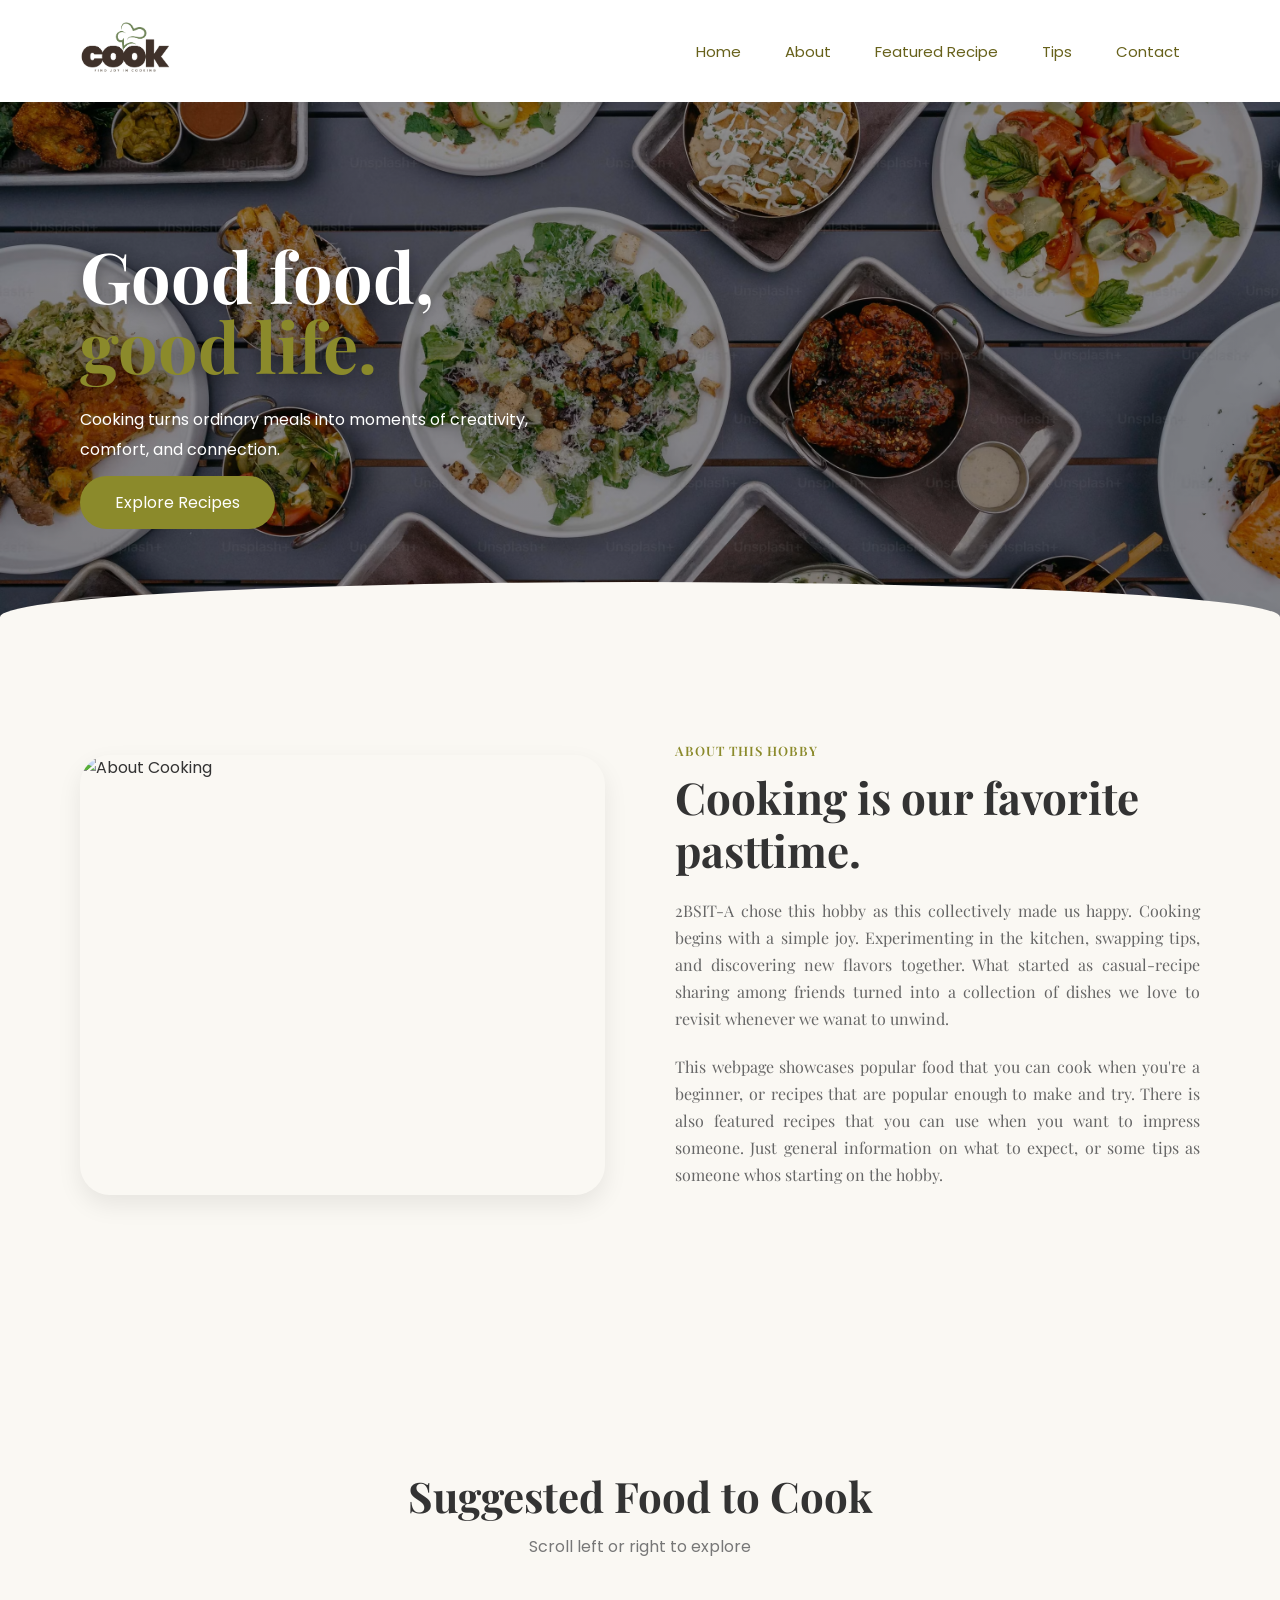
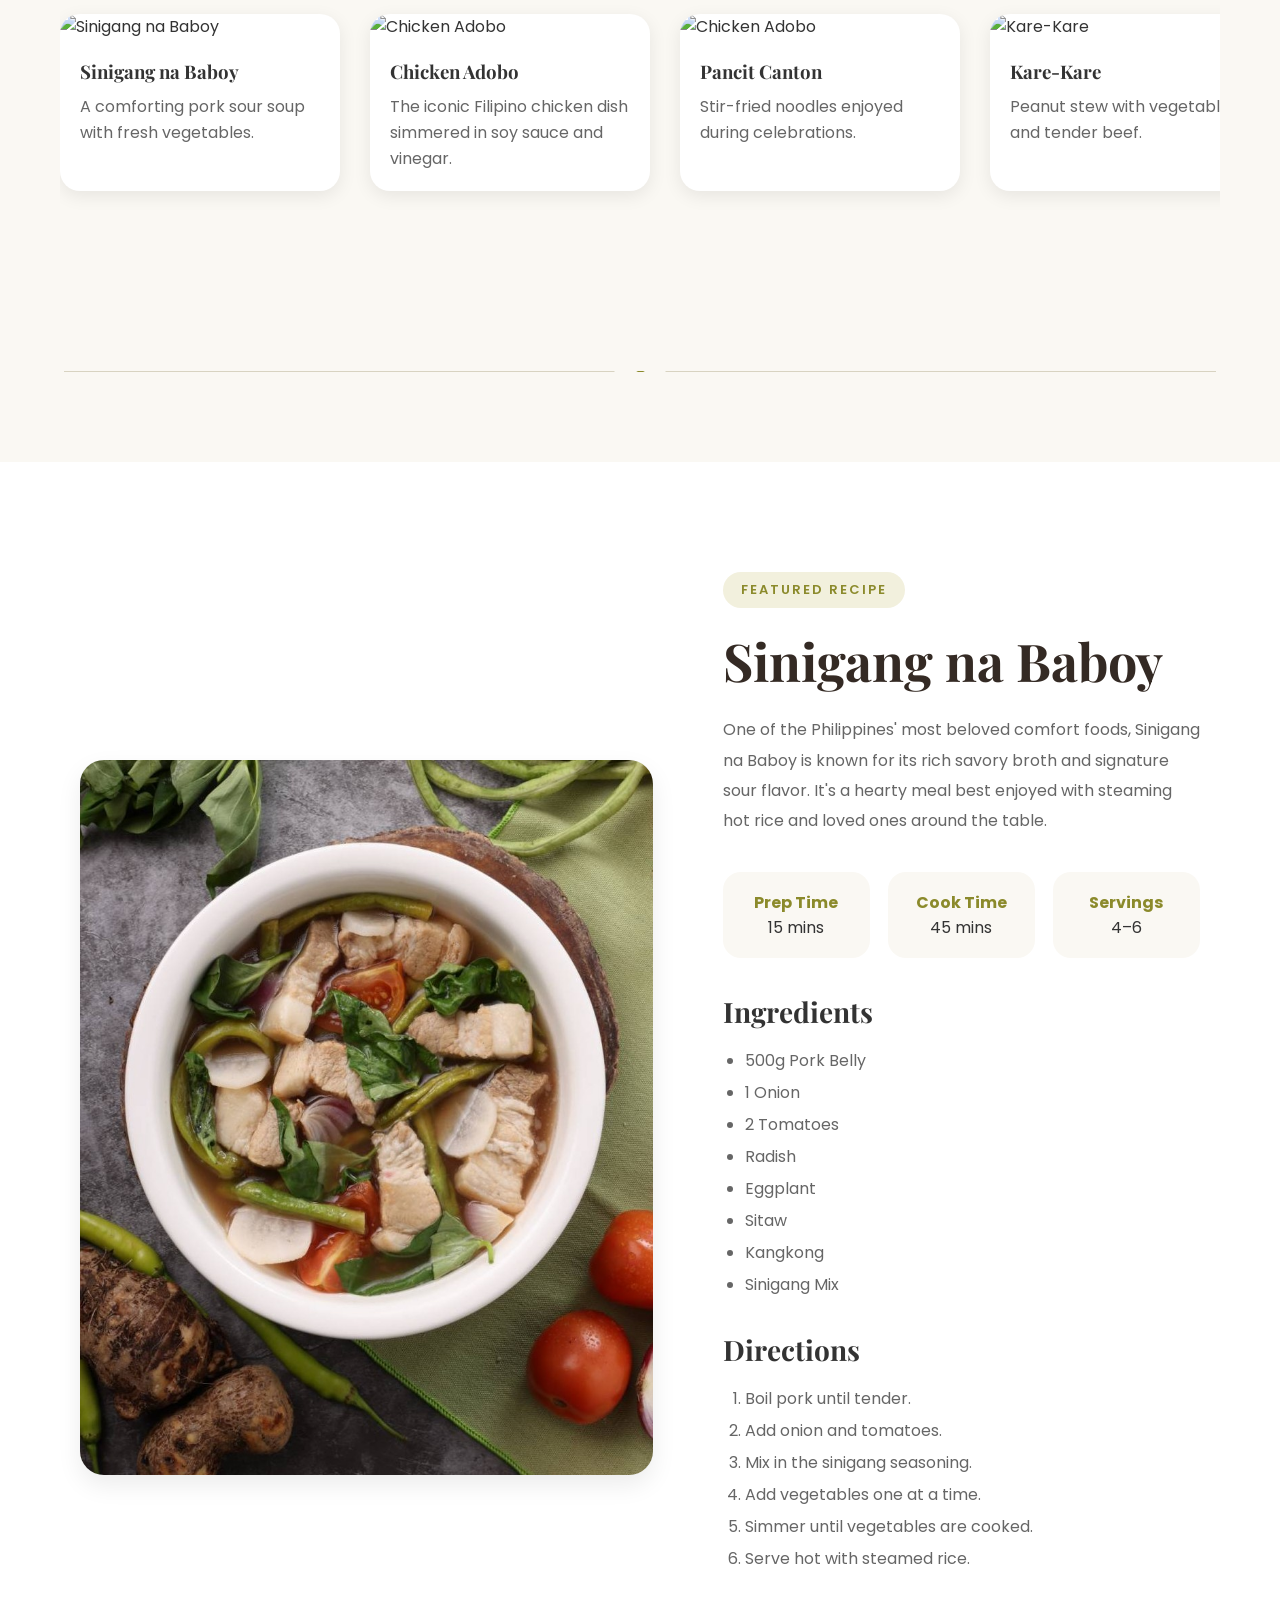
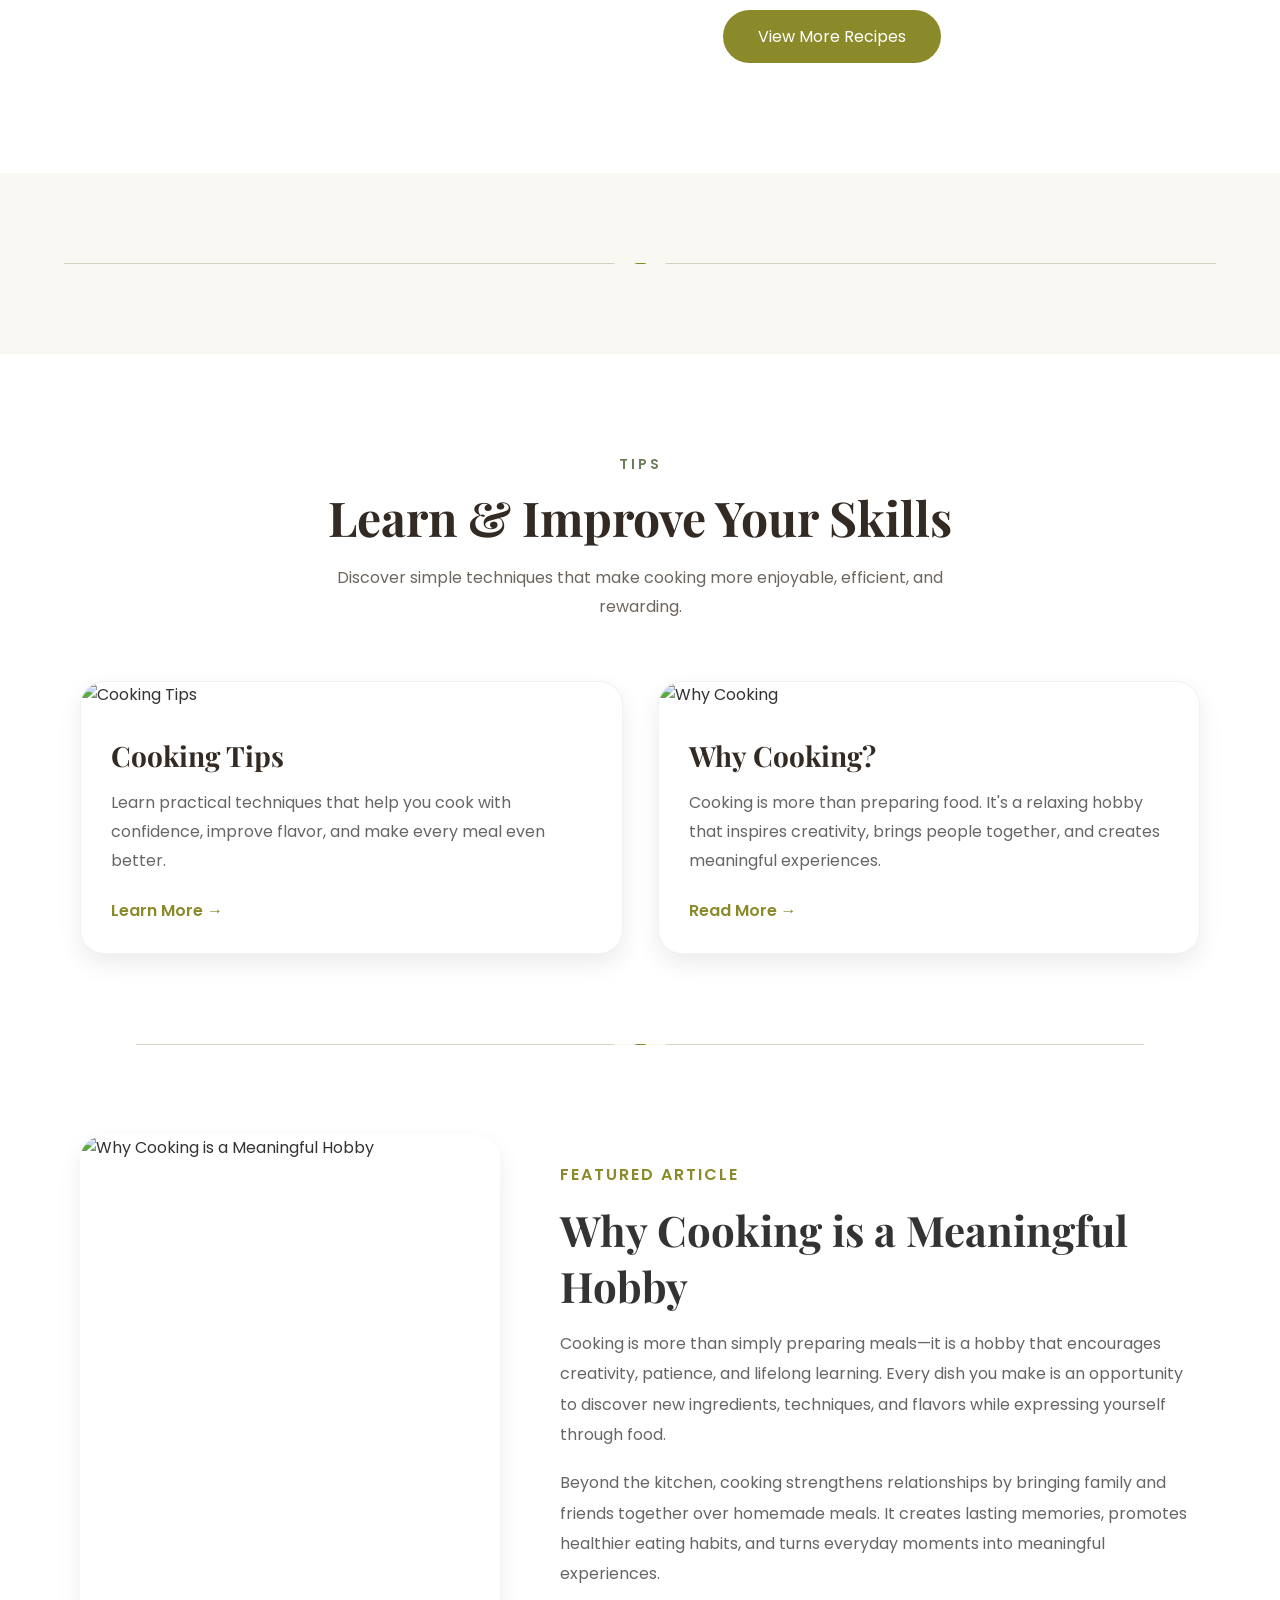
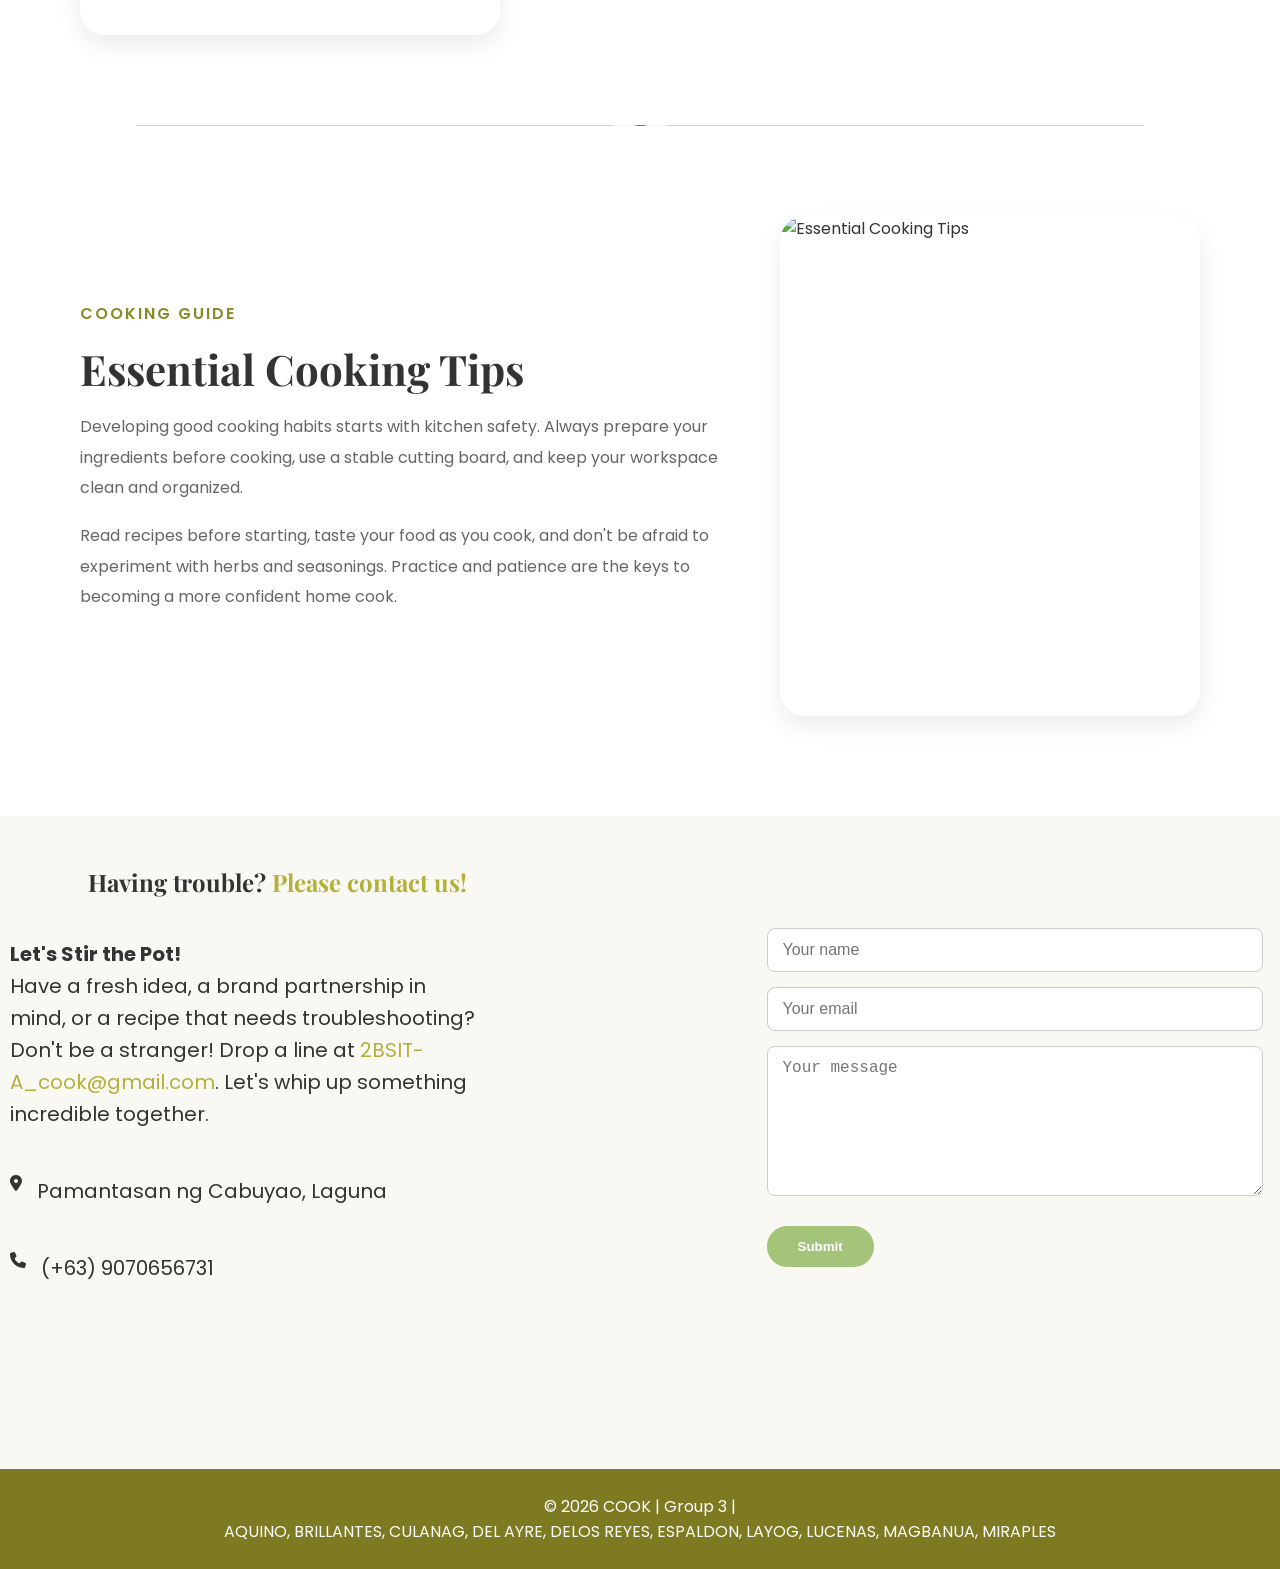
==== commit 97e8faaa: "Add files via upload UPDATED" ====
--- a/cook-ccs114-main/cook-ccs114-main/index.html
+++ b/cook-ccs114-main/cook-ccs114-main/index.html
@@ -4,7 +4,13 @@
     <meta charset="UTF-8" />
     <meta name="viewport" content="width=device-width, initial-scale=1.0" />
     <title>Cook | Find Joy in Cooking</title>
+    <link
+      rel="stylesheet"
+      href="https://cdnjs.cloudflare.com/ajax/libs/font-awesome/6.5.0/css/all.min.css"
+    />
+    <!-- FONT AWESOME'S AUTO ICON GENERATOR-->
     <link rel="stylesheet" href="style.css" />
+    <!-- MAIN STYLING DOCUMENT-->
   </head>
 
   <body>
@@ -17,7 +23,7 @@
       <nav>
         <a href="#home">Home</a>
         <a href="#about">About</a>
-        <a href="#recipes">Recipes</a>
+        <a href="#featured_recipe">Featured Recipe</a>
         <a href="#tips">Tips</a>
         <a href="#contact">Contact</a>
       </nav>
@@ -37,7 +43,7 @@
             and connection.
           </p>
 
-          <button>Explore Recipes</button>
+          <a href="#recipes-to-cook" class="hero-button">Explore Recipes</a>
         </div>
         <!-- WAVE DIVIDER-->
         <div class="wave"></div>
@@ -45,39 +51,47 @@
 
       <!-- ABOUT SECTION -->
       <section class="about" id="about">
-        <img src="images/about.jpg" alt="" />
+        <img
+          src="https://images.stockcake.com/public/2/7/c/27c090f6-1e87-496a-a3b8-67e07f75282f_large/rustic-cooking-scene-stockcake.jpg"
+          alt="About Cooking"
+        />
 
         <div class="about-content">
-          <span class="eyebrow">About Cook</span>
+          <span class="eyebrow">About This Hobby</span>
 
           <h2>Cooking is our favorite pasttime.</h2>
 
           <p>
-            COOK began with a simple joy: experimenting in the kitchen, swapping
+            2BSIT-A chose this hobby as this collectively made us happy. Cooking
+            begins with a simple joy. Experimenting in the kitchen, swapping
             tips, and discovering new flavors together. What started as
             casual-recipe sharing among friends turned into a collection of
             dishes we love to revisit whenever we wanat to unwind.
           </p>
 
           <p>
-            We celebrate Filipino comfort food as a hobby- approachable recipes
-            written the way an ate or a tita might guide you, with playful notes
-            and personality touches. Whether you're cooking to relax after a
-            long day or to explore your creative side, the dishes listed in here
-            are meant to bring warmth and fun to your table.
-          </p>
-        </div>
-      </section>
-      <!-- RECIPIE SECTION -->
-      <section class="recipes" id="recipes">
-        <h2>Popular Filipino Recipes</h2>
-
-        <p class="subtitle">← Scroll left or right to explore →</p>
+            This webpage showcases popular food that you can cook when you're a
+            beginner, or recipes that are popular enough to make and try. There
+            is also featured recipes that you can use when you want to impress
+            someone. Just general information on what to expect, or some tips as
+            someone whos starting on the hobby.
+          </p>
+        </div>
+      </section>
+
+      <!-- RECIPE SECTION -->
+      <section class="recipes" id="recipes-to-cook">
+        <h2>Suggested Food to Cook</h2>
+
+        <p class="subtitle">Scroll left or right to explore</p>
 
         <div class="recipe-slider">
           <!-- SCROLLBAR-->
           <article class="recipe-card">
-            <img src="images/sinigang.png" alt="" />
+            <img
+              src="https://tse3.mm.bing.net/th/id/OIP.cjH3cwPnQFMupY7UjLKECAHaE8?r=0&rs=1&pid=ImgDetMain&o=7&rm=3"
+              alt="Sinigang na Baboy"
+            />
 
             <h3>Sinigang na Baboy</h3>
 
@@ -85,7 +99,10 @@
           </article>
 
           <article class="recipe-card">
-            <img src="" alt="" />
+            <img
+              src="https://t4.ftcdn.net/jpg/02/75/53/33/360_F_275533369_3ldhripY6HazcTGZrXEGqUBgC1gLs94l.jpg"
+              alt="Chicken Adobo"
+            />
 
             <h3>Chicken Adobo</h3>
 
@@ -96,7 +113,10 @@
           </article>
 
           <article class="recipe-card">
-            <img src="" alt="" />
+            <img
+              src="https://t3.ftcdn.net/jpg/05/20/52/98/360_F_520529830_Dax6hmRs1clsgaJriVJn3W0ZASRg1hea.jpg"
+              alt="Chicken Adobo"
+            />
 
             <h3>Pancit Canton</h3>
 
@@ -104,7 +124,10 @@
           </article>
 
           <article class="recipe-card">
-            <img src="" alt="" />
+            <img
+              src="https://homefoodie.com.ph/uploads/2019/10/Kare%20Kare.jpg"
+              alt="Kare-Kare"
+            />
 
             <h3>Kare-Kare</h3>
 
@@ -112,7 +135,10 @@
           </article>
 
           <article class="recipe-card">
-            <img src="" alt="" />
+            <img
+              src="https://sih.booky.ph/eyJrZXkiOiJibG9nXC93cC1jb250ZW50XC91cGxvYWRzXC8yMDIxXC8wM1wvMTYxNzI3MjRcL0ljZWJlcmdzX0ZpbmFsLmpwZyIsImJ1Y2tldCI6ImJvb2t5cmVwb3J0In0="
+              alt="Halo-Halo"
+            />
 
             <h3>Halo-Halo</h3>
 
@@ -120,20 +146,95 @@
           </article>
         </div>
       </section>
+
+      <hr class="divider" />
+
+      <!-- FEATURED RECIPE -->
+      <section class="featured-recipe" id="featured_recipe">
+        <div class="featured-image">
+          <img src="images/Sinigang-na-Baboy.jpg" alt="Sinigang na Baboy" />
+        </div>
+
+        <div class="featured-content">
+          <span class="recipe-tag">FEATURED RECIPE</span>
+
+          <h2>Sinigang na Baboy</h2>
+
+          <p class="recipe-intro">
+            One of the Philippines' most beloved comfort foods, Sinigang na
+            Baboy is known for its rich savory broth and signature sour flavor.
+            It's a hearty meal best enjoyed with steaming hot rice and loved
+            ones around the table.
+          </p>
+
+          <div class="recipe-info">
+            <div>
+              <strong>Prep Time</strong>
+              <p>15 mins</p>
+            </div>
+
+            <div>
+              <strong>Cook Time</strong>
+              <p>45 mins</p>
+            </div>
+
+            <div>
+              <strong>Servings</strong>
+              <p>4–6</p>
+            </div>
+          </div>
+
+          <h3>Ingredients</h3>
+
+          <ul>
+            <li>500g Pork Belly</li>
+            <li>1 Onion</li>
+            <li>2 Tomatoes</li>
+            <li>Radish</li>
+            <li>Eggplant</li>
+            <li>Sitaw</li>
+            <li>Kangkong</li>
+            <li>Sinigang Mix</li>
+          </ul>
+
+          <h3>Directions</h3>
+
+          <ol>
+            <li>Boil pork until tender.</li>
+            <li>Add onion and tomatoes.</li>
+            <li>Mix in the sinigang seasoning.</li>
+            <li>Add vegetables one at a time.</li>
+            <li>Simmer until vegetables are cooked.</li>
+            <li>Serve hot with steamed rice.</li>
+          </ol>
+
+          <a href="#recipes-to-cook" class="featured-button"
+            >View More Recipes</a
+          >
+        </div>
+      </section>
+
+      <hr class="divider" />
       <!-- TIPS SECTION -->
       <section class="tips" id="tips">
         <div class="section-heading">
           <p class="section-tag">TIPS</p>
+
           <h2>Learn & Improve Your Skills</h2>
+
           <p class="section-description">
             Discover simple techniques that make cooking more enjoyable,
             efficient, and rewarding.
           </p>
         </div>
 
-        <div class="tips-grid">
+        <!-- Feature Cards -->
+        <div class="tips-grid" id="tips">
           <article class="tip-card">
-            <img src="images/tips.jpg" alt="Cooking Tips" />
+            <img
+              src="https://img.magnific.com/premium-photo/filipino-kitchen-with-traditional-bamboo-wooden-utensils_1291600-27791.jpg"
+              alt="Cooking Tips"
+            />
 
             <div class="tip-card-content">
               <h3>Cooking Tips</h3>
@@ -148,7 +249,10 @@
           </article>
 
           <article class="tip-card">
-            <img src="images/why-cooking.jpg" alt="Why Cooking" />
+            <img
+              src="https://i.pinimg.com/736x/b5/24/ca/b524ca272ecedef711e55cd16f094089.jpg"
+              alt="Why Cooking"
+            />
 
             <div class="tip-card-content">
               <h3>Why Cooking?</h3>
@@ -159,81 +263,90 @@
                 meaningful experiences.
               </p>
 
-              <a href="#about">Read More →</a>
-            </div>
-          </article>
-
-          <article class="tip-card">
-            <img src="images/why-cooking.jpg" alt="Why Cooking" />
-
-            <div class="tip-card-content">
-              <h3>Why Cooking is a Meaningful Hobby</h3>
-
-              <p>
-                Cooking is more than simply preparing meals—it is a hobby that
-                encourages creativity, patience, and lifelong learning. Every
-                dish you make is a chance to develop practical skills while
-                expressing yourself through flavors, ingredients, and
-                presentation.
-              </p>
-
-              <p>
-                Beyond the kitchen, cooking brings people together. Sharing a
-                homemade meal creates lasting memories with family and friends.
-              </p>
-            </div>
-          </article>
-
-          <article class="tip-card">
-            <img src="images/tips.jpg" alt="Cooking Tips" />
-
-            <div class="tip-card-content">
-              <h3>Cooking Tips</h3>
-
-              <p>
-                Developing good cooking habits starts with practicing kitchen
-                safety and proper food handling. Always hold knives firmly, keep
-                your fingers away from the blade while cutting, and use a stable
-                cutting board to prevent accidents.
-              </p>
-
-              <p>
-                Time management also plays a big role in making cooking
-                enjoyable. Before you begin, prepare and organize all your
-                ingredients, read the recipe carefully, and allow enough time
-                for each step.
-              </p>
-            </div>
-          </article>
-        </div>
-      </section>
+              <a href="#contact">Read More →</a>
+            </div>
+          </article>
+        </div>
+
+        <hr class="divider" />
+        <!-- Blog Article 1 -->
+        <section class="blog-article">
+          <img
+            src="images/why-cooking.jpg"
+            alt="Why Cooking is a Meaningful Hobby"
+          />
+
+          <div class="blog-content">
+            <span>FEATURED ARTICLE</span>
+
+            <h2>Why Cooking is a Meaningful Hobby</h2>
+
+            <p>
+              Cooking is more than simply preparing meals—it is a hobby that
+              encourages creativity, patience, and lifelong learning. Every dish
+              you make is an opportunity to discover new ingredients,
+              techniques, and flavors while expressing yourself through food.
+            </p>
+
+            <p>
+              Beyond the kitchen, cooking strengthens relationships by bringing
+              family and friends together over homemade meals. It creates
+              lasting memories, promotes healthier eating habits, and turns
+              everyday moments into meaningful experiences.
+            </p>
+          </div>
+        </section>
+
+        <hr class="divider" />
+        <!-- Blog Article 2 -->
+        <section class="blog-article reverse">
+          <img src="images/tips.jpg" alt="Essential Cooking Tips" />
+
+          <div class="blog-content">
+            <span>COOKING GUIDE</span>
+
+            <h2>Essential Cooking Tips</h2>
+
+            <p>
+              Developing good cooking habits starts with kitchen safety. Always
+              prepare your ingredients before cooking, use a stable cutting
+              board, and keep your workspace clean and organized.
+            </p>
+
+            <p>
+              Read recipes before starting, taste your food as you cook, and
+              don't be afraid to experiment with herbs and seasonings. Practice
+              and patience are the keys to becoming a more confident home cook.
+            </p>
+          </div>
+        </section>
+      </section>
+
       <!-- CONTACT SECTION -->
       <section class="contact-section" id="contact">
-        <h2 class="section-title">Subscribe to our <span>newsletter!</span></h2>
-
+        <h2 class="section-title">
+          Having trouble? <span class="contact-span">Please contact us!</span>
+        </h2>
         <div class="section-content">
           <ul class="contact-info-list">
             <li class="contact-info">
+              <p>
+                <strong>Let's Stir the Pot!</strong>
+                <br />
+                Have a fresh idea, a brand partnership in mind, or a recipe that
+                needs troubleshooting? <br />
+                Don't be a stranger! Drop a line at
+                <span class="contact-span">2BSIT-A_cook@gmail.com</span>. Let's
+                whip up something incredible together.
+              </p>
+            </li>
+            <li class="contact-info">
               <i class="fa-solid fa-location-dot"></i>
-
               <p>Pamantasan ng Cabuyao, Laguna</p>
             </li>
             <li class="contact-info">
-              <i class="fa-solid fa-envelope"></i>
-
-              <p>brewhavencoffee@gmail.com</p>
-            </li>
-
-            <li class="contact-info">
               <i class="fa-solid fa-phone"></i>
-
               <p>(+63) 9070656731</p>
-            </li>
-
-            <li class="contact-info">
-              <i class="fa-solid fa-clock"></i>
-
-              <p>Monday - Saturday: 10:00 AM - 10:00 PM</p>
             </li>
           </ul>
 
@@ -263,6 +376,7 @@
         </div>
       </section>
     </main>
+
     <!-- FOOTER SECTION -->
     <footer>
       <p>
--- a/cook-ccs114-main/cook-ccs114-main/style.css
+++ b/cook-ccs114-main/cook-ccs114-main/style.css
@@ -6,6 +6,8 @@
   padding: 0;
   box-sizing: border-box;
 }
+
+/* This is a scroll behavior when the user changes sections */
 html {
   scroll-behavior: smooth;
 }
@@ -20,6 +22,7 @@
   color: #333;
 }
 
+/* Fixed color scheme that the team can use for consistency */
 :root {
   --olive: #8b8a2b;
 
@@ -129,6 +132,7 @@
   font-size: 70px;
 
   line-height: 70px;
+  text-shadow: 0 5px 15px rgba(0, 0, 0, 0.35);
 }
 
 .hero span {
@@ -140,7 +144,7 @@
   line-height: 30px;
 }
 
-.hero button {
+.hero-button {
   padding: 15px 35px;
 
   border: none;
@@ -153,14 +157,16 @@
 
   font-size: 16px;
 
+  text-decoration: none;
+
   cursor: pointer;
 }
 
-.hero button:hover {
+.hero-button:hover {
   background: #6f6e21;
 }
 
-/* ---------------- */
+/* This is a container for the curve shape of the article */
 
 .wave {
   height: 70px;
@@ -180,7 +186,28 @@
   z-index: 3;
 }
 
-/* ---------------- */
+.divider {
+  border: none;
+  height: 1px;
+  background: #d8d3c1;
+  position: relative;
+  margin: 90px auto;
+  width: 90%;
+}
+
+.divider::after {
+  content: "✦";
+  position: absolute;
+  left: 50%;
+  top: 50%;
+  transform: translate(-50%, -50%);
+  background: var(--cream);
+  color: var(--olive);
+  padding: 0 18px;
+  font-size: 18px;
+}
+
+/* ABOUT STYLING */
 .about {
   padding: 90px 80px;
 
@@ -381,27 +408,33 @@
   display: grid;
   grid-template-columns: repeat(2, 1fr);
   gap: 35px;
+  margin-bottom: 90px;
 }
 
 .tip-card {
-  background: #fff;
-  border-radius: 22px;
+  background: var(--white);
+  border-radius: 24px;
   overflow: hidden;
-  box-shadow: 0 10px 30px rgba(0, 0, 0, 0.08);
-  transition: 0.3s ease;
-  display: flex;
-  flex-direction: column;
+  box-shadow: var(--shadow);
+  transition: 0.35s ease;
   cursor: pointer;
+  border: 1px solid rgba(0, 0, 0, 0.05);
 }
 
 .tip-card:hover {
-  transform: translateY(-8px);
+  transform: translateY(-10px);
+  box-shadow: 0 20px 45px rgba(0, 0, 0, 0.12);
 }
 
 .tip-card img {
   width: 100%;
   height: 260px;
   object-fit: cover;
+  transition: 0.4s;
+}
+
+.tip-card:hover img {
+  transform: scale(1.06);
 }
 
 .tip-card-content {
@@ -410,43 +443,257 @@
 
 .tip-card-content h3 {
   font-family: "Playfair Display", serif;
+  font-size: 28px;
+  margin-bottom: 15px;
   color: #342a24;
-  margin-bottom: 15px;
-  font-size: 28px;
 }
 
 .tip-card-content p {
-  color: #6d665e;
+  color: var(--text-light);
   line-height: 1.8;
-  margin-bottom: 20px;
+  margin-bottom: 22px;
 }
 
 .tip-card-content a {
   text-decoration: none;
-  color: #6b7c59;
+  color: var(--olive);
   font-weight: 600;
   transition: 0.3s;
 }
 
 .tip-card-content a:hover {
-  color: #aa795d;
+  color: var(--olive-dark);
+}
+
+/*FEATURED RECIPE*/
+
+.featured-recipe {
+  display: grid;
+
+  grid-template-columns: 1.2fr 1fr;
+
+  gap: 70px;
+
+  align-items: center;
+
+  padding: 110px 80px;
+
+  background: #fff;
+}
+
+.featured-image img {
+  width: 100%;
+
+  aspect-ratio: 4 / 5;
+
+  object-fit: center;
+
+  overflow: hidden;
+
+  display: block;
+
+  border-radius: 24px;
+
+  box-shadow: var(--shadow);
+
+  background-repeat: no-repeat;
+}
+
+.featured-image img:hover {
+  transform: scale(1.02);
+}
+
+.recipe-tag {
+  display: inline-block;
+
+  padding: 8px 18px;
+
+  background: #f2f0dd;
+
+  color: var(--olive);
+
+  border-radius: 30px;
+
+  letter-spacing: 2px;
+
+  font-size: 13px;
+
+  font-weight: 600;
+
+  margin-bottom: 18px;
+}
+
+.featured-content h2 {
+  font-family: "Playfair Display", serif;
+
+  font-size: 52px;
+
+  margin-bottom: 20px;
+
+  color: #342a24;
+}
+
+.recipe-intro {
+  color: var(--text-light);
+
+  line-height: 1.9;
+
+  margin-bottom: 35px;
+}
+
+.recipe-info {
+  display: grid;
+
+  grid-template-columns: repeat(3, 1fr);
+
+  gap: 18px;
+
+  margin-bottom: 35px;
+}
+
+.recipe-info div {
+  background: #faf8f3;
+
+  border-radius: 18px;
+
+  padding: 18px;
+
+  text-align: center;
+}
+
+.recipe-info strong {
+  color: var(--olive);
+}
+
+.featured-content h3 {
+  font-family: "Playfair Display", serif;
+
+  margin: 30px 0 15px;
+
+  font-size: 28px;
+}
+
+.featured-content ul,
+.featured-content ol {
+  margin-left: 22px;
+
+  line-height: 2;
+
+  color: var(--text-light);
+}
+
+.featured-button {
+  margin-top: 35px;
+
+  padding: 14px 35px;
+
+  background: var(--olive);
+
+  display: inline-block;
+
+  color: white;
+
+  border: none;
+
+  border-radius: 30px;
+
+  cursor: pointer;
+
+  transition: 0.3s;
+
+  text-decoration: none;
+}
+
+.featured-button:hover {
+  background: var(--olive-dark);
+
+  transform: translateY(-3px);
+}
+
+.blog-article {
+  display: grid;
+
+  grid-template-columns: 420px 1fr;
+
+  gap: 60px;
+
+  align-items: center;
+
+  margin-top: 80px;
+}
+
+.blog-article.reverse {
+  grid-template-columns: 1fr 420px;
+}
+
+.blog-article.reverse img {
+  order: 2;
+}
+
+.blog-article.reverse .blog-content {
+  order: 1;
+}
+
+.blog-article img {
+  width: 100%;
+
+  height: 500px;
+
+  object-fit: cover;
+
+  border-radius: 25px;
+
+  box-shadow: var(--shadow);
+}
+
+.blog-content span {
+  color: var(--olive);
+
+  letter-spacing: 2px;
+
+  font-weight: 600;
+}
+
+.blog-content h2 {
+  margin: 15px 0;
+
+  font-size: 42px;
+
+  font-family: "Playfair Display", serif;
+}
+
+.blog-content p {
+  margin-bottom: 18px;
+
+  line-height: 1.9;
+
+  color: #666;
 }
 
 .contact-section {
   padding: 50px 0 100px;
+
   background: #faf8f3;
 }
 
 .contact-section .section-title {
-  margin-left: 30px;
+  margin-left: 87.5px;
+
   margin-bottom: 30px;
+
+  font-family: "Playfair Display", serif;
 }
 
 .contact-section .section-content {
   display: flex;
-  gap: 48px;
+
+  gap: 30vh;
+
   align-items: flex-start;
+
   justify-content: center;
+
+  margin-right: 17px;
 }
 
 .contact-section .contact-info-list {
@@ -456,19 +703,21 @@
 
 .contact-section .contact-info {
   display: flex;
-  align-items: center;
+
+  align-items: flex-start;
+
   gap: 15px;
+
   margin-bottom: 25px;
 }
 
-.contact-section .contact-info i {
-  font-size: 24px;
-  color: #f3961c;
-  width: 40px;
-  height: 40px;
-  display: flex;
-  align-items: center;
-  justify-content: center;
+.contact-section li {
+  padding: 10px;
+}
+
+.contact-section .contact-info p {
+  font-size: 20px;
+  line-height: 1.6;
 }
 
 .contact-section .contact-form {
@@ -497,15 +746,19 @@
   margin-top: 15px;
   padding: 12px 30px;
   background: #a4c47a;
-  border-radius: 10px;
-  color: #072810;
-  font-weight: 500;
+  border-radius: 20px;
+  border: 1px solid #a4c47a; /* Cleaned up border logic */
+  color: #ffffff;
+  font-weight: 700;
   transition: 0.3s ease;
 }
 
 .contact-section .submit-button:hover {
   background: #be9c04;
-  color: #072810;
+}
+
+.contact-span {
+  color: #b4b03e;
 }
 
 /* ---------------- */
@@ -521,3 +774,21 @@
 
   margin-top: 50px;
 }
+
+section {
+  animation: fadeUp 0.8s ease;
+}
+
+@keyframes fadeUp {
+  from {
+    opacity: 0;
+
+    transform: translateY(20px);
+  }
+
+  to {
+    opacity: 1;
+
+    transform: none;
+  }
+}
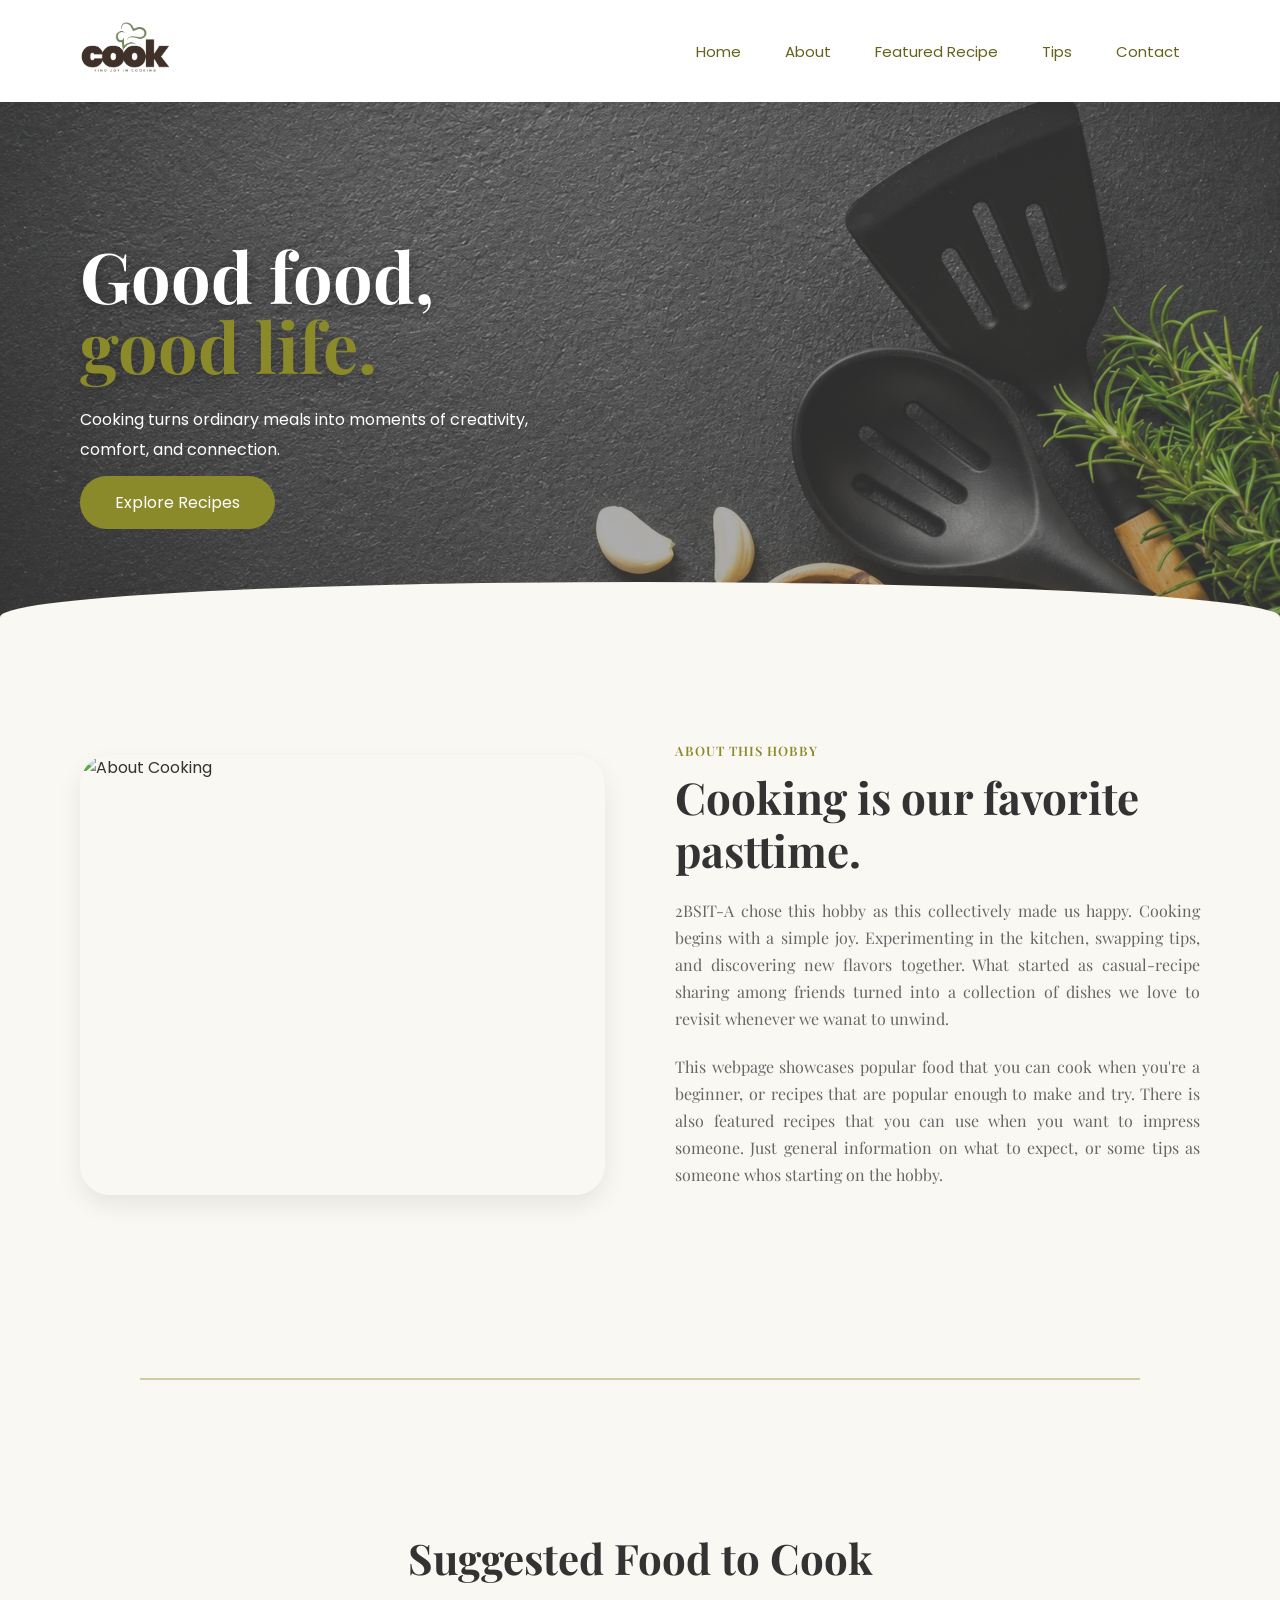
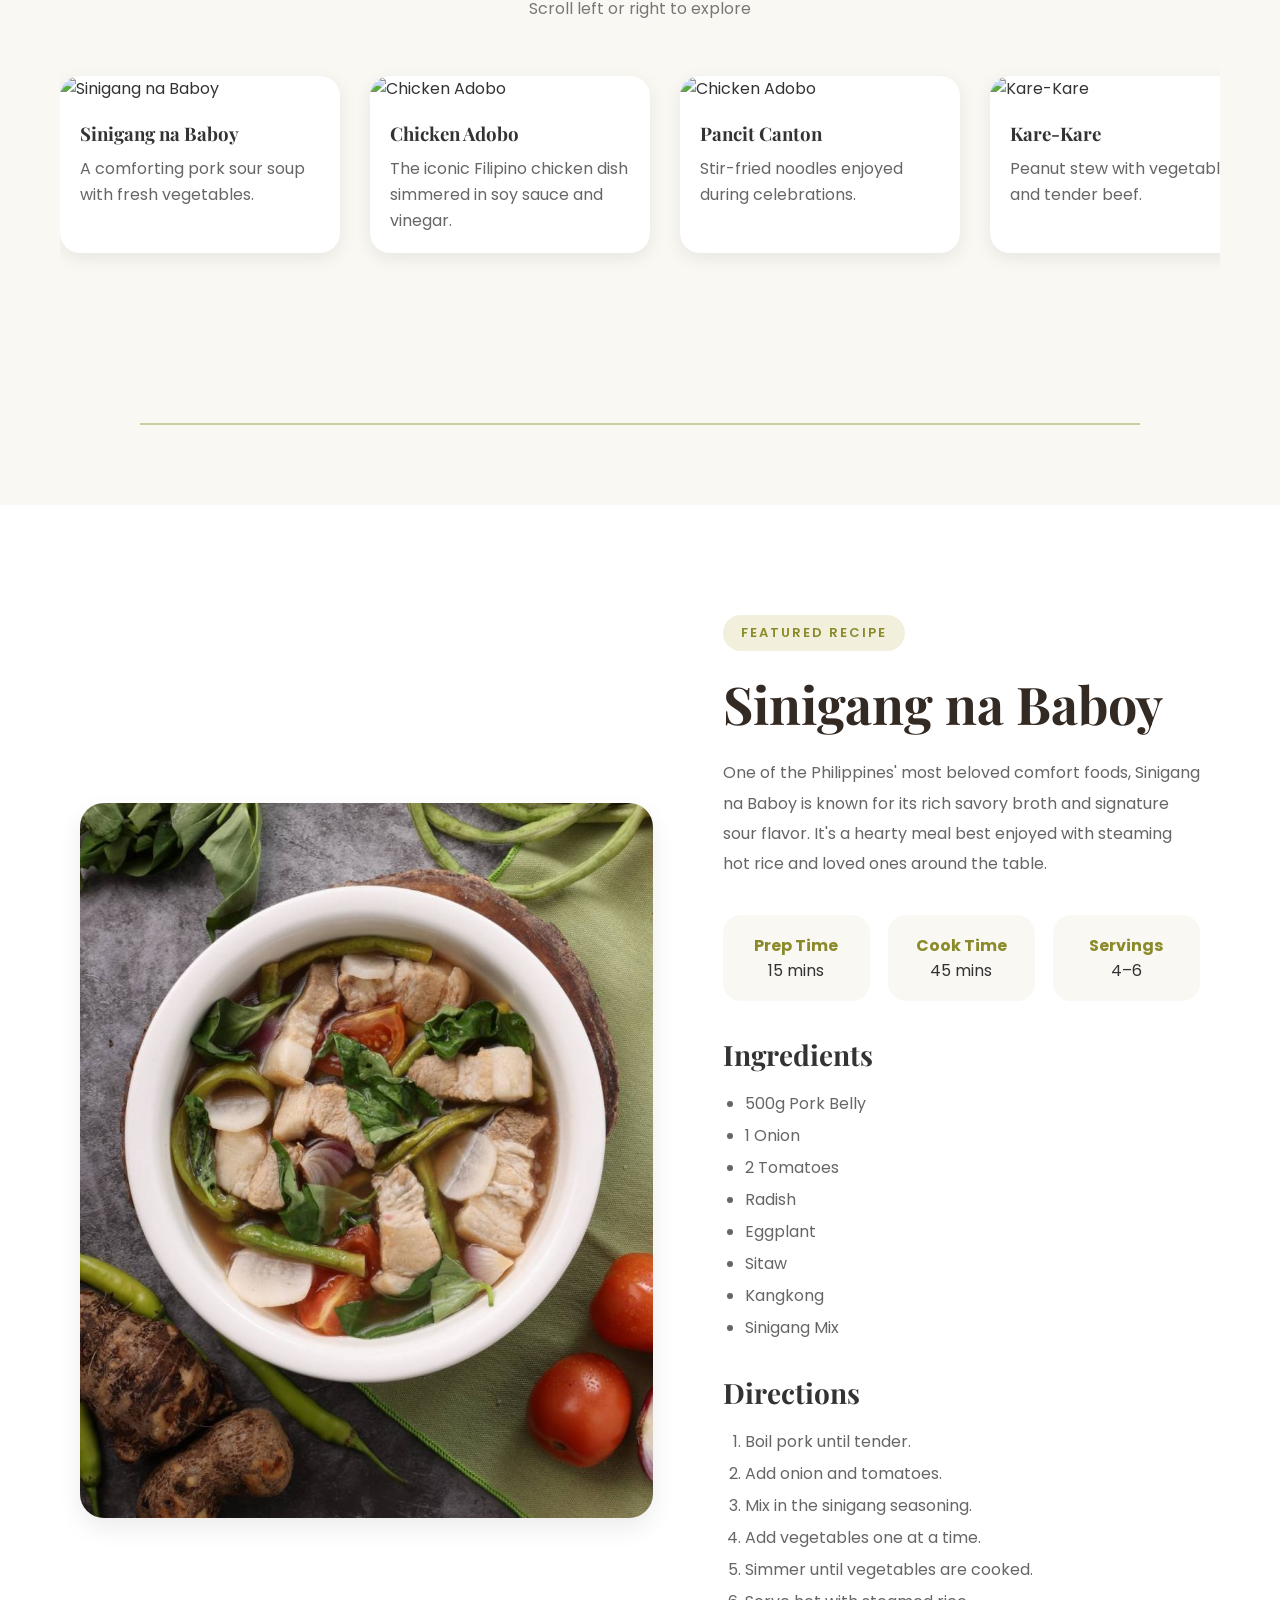
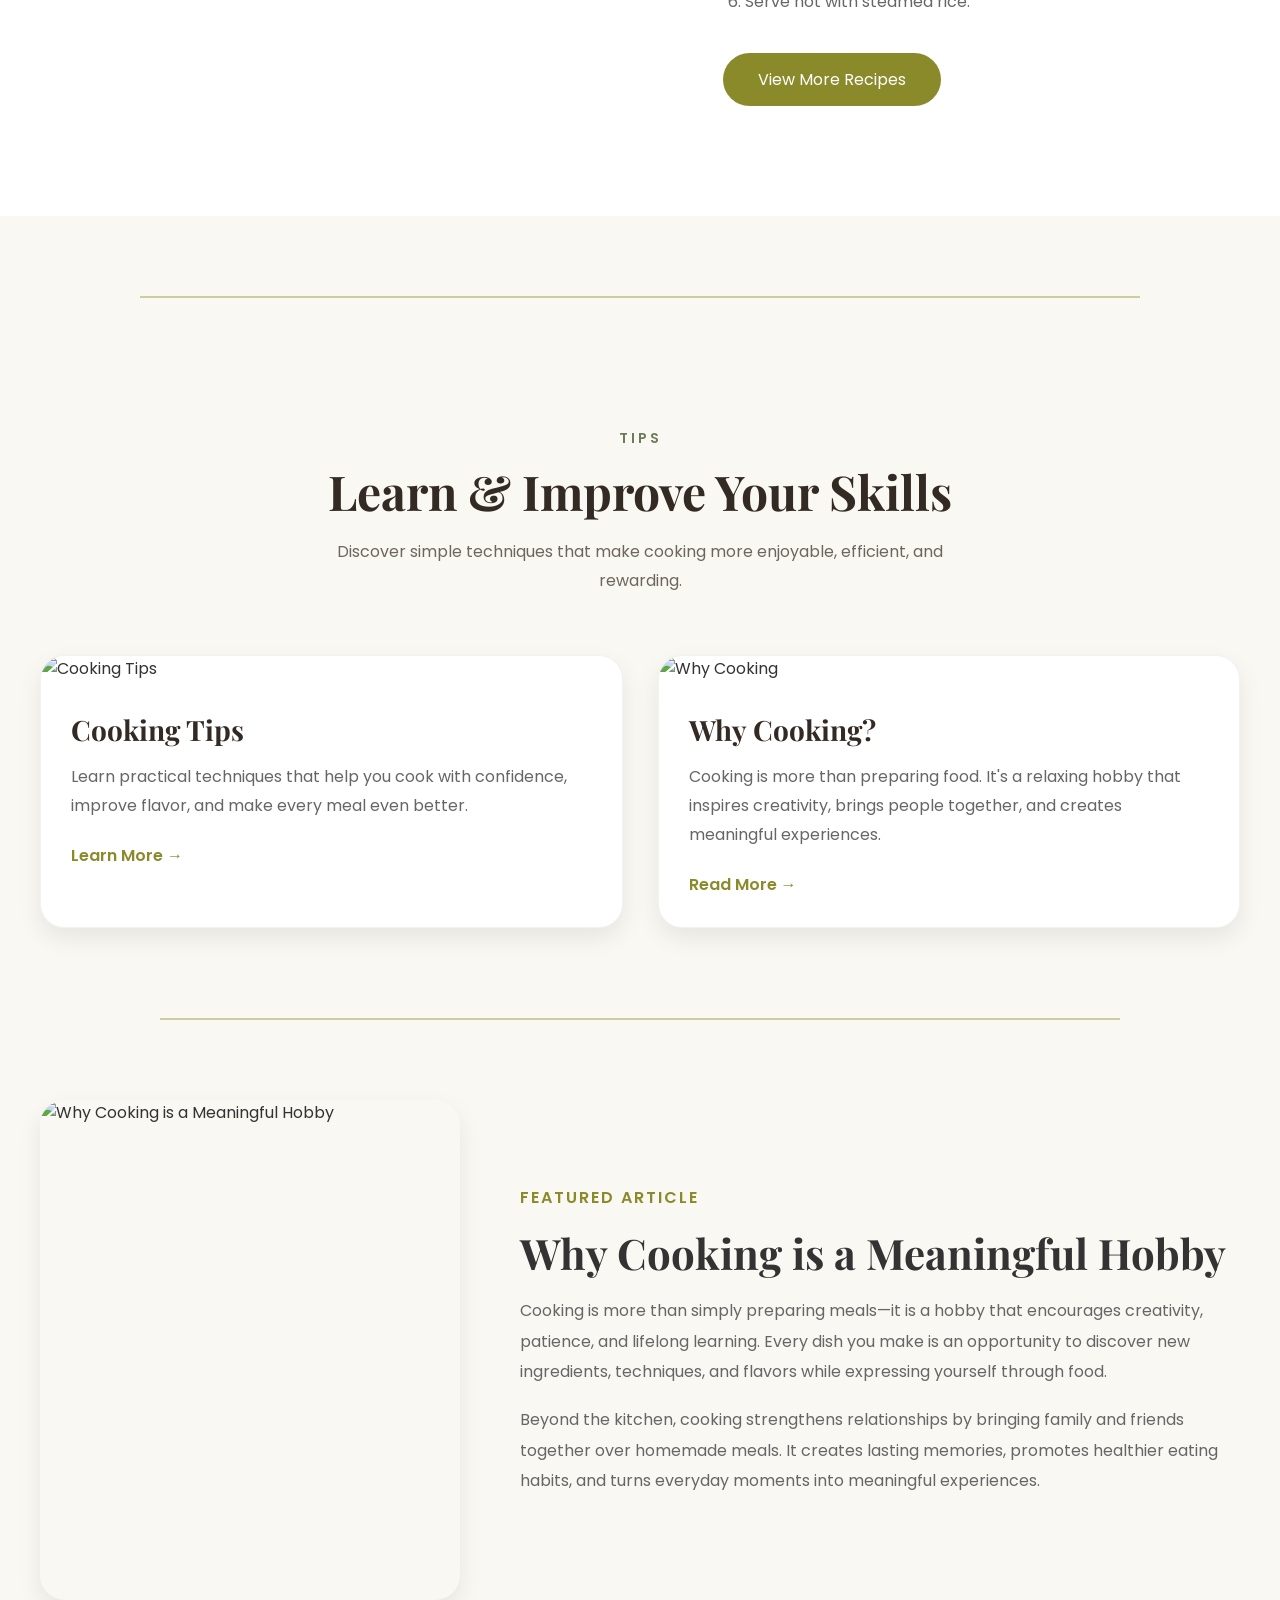
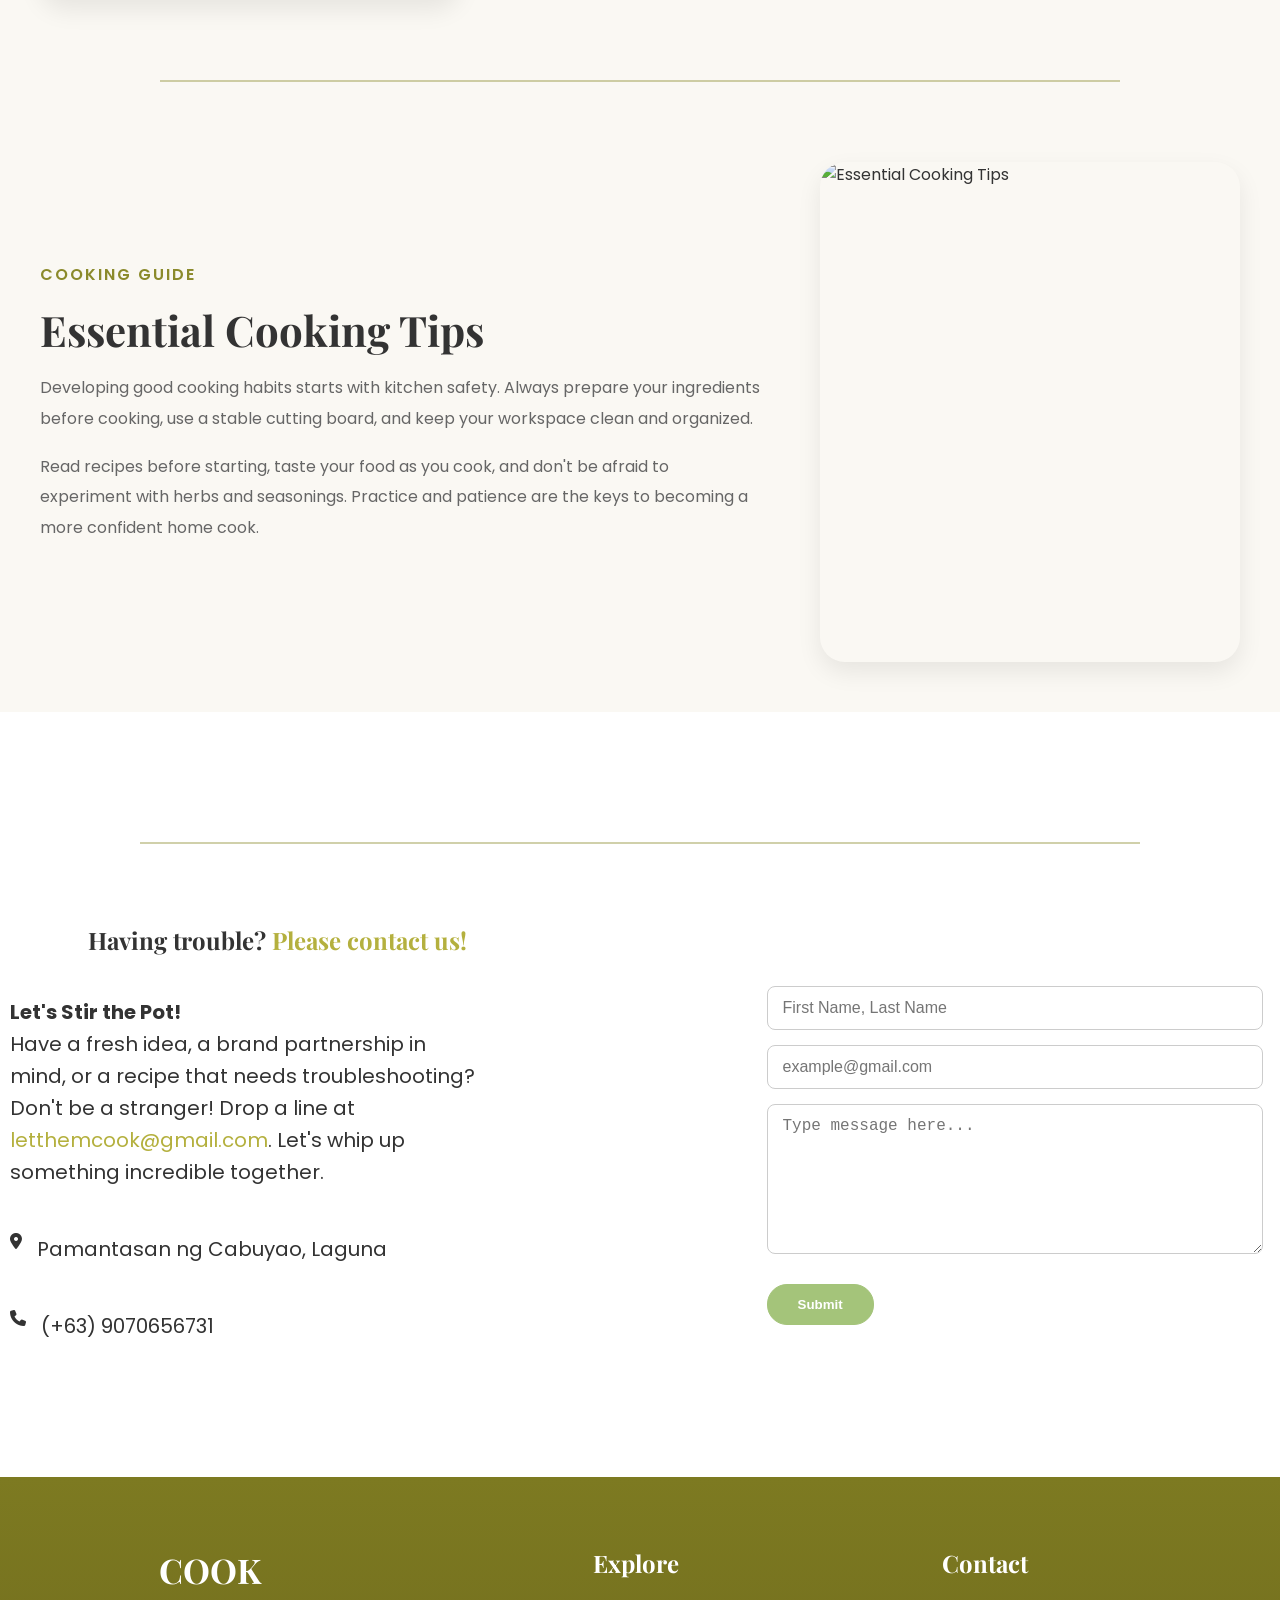
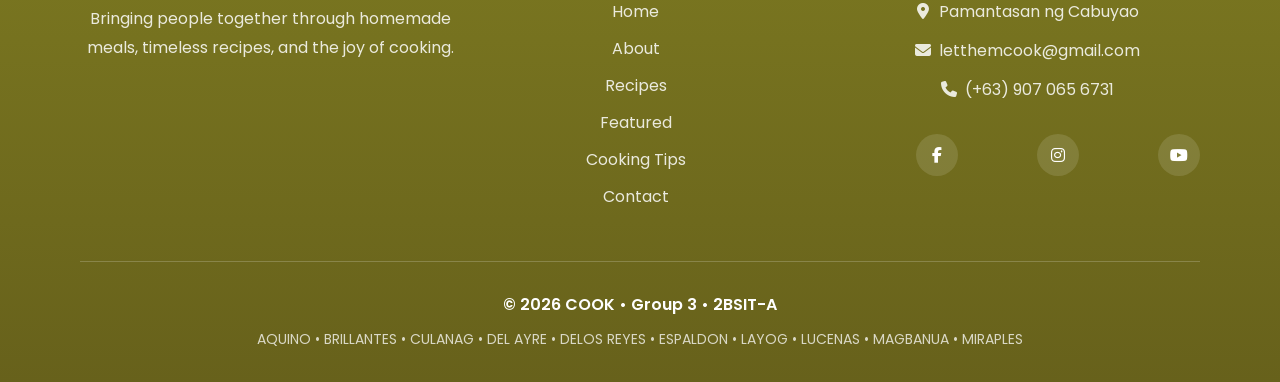
==== commit 6b00b6cd: "Add files via upload UPDATE JULY 19" ====
--- a/cook-ccs114-main/cook-ccs114-main/index.html
+++ b/cook-ccs114-main/cook-ccs114-main/index.html
@@ -79,6 +79,8 @@
         </div>
       </section>
 
+      <hr class="divider" />
+
       <!-- RECIPE SECTION -->
       <section class="recipes" id="recipes-to-cook">
         <h2>Suggested Food to Cook</h2>
@@ -215,6 +217,7 @@
       </section>
 
       <hr class="divider" />
+
       <!-- TIPS SECTION -->
       <section class="tips" id="tips">
         <div class="section-heading">
@@ -269,10 +272,11 @@
         </div>
 
         <hr class="divider" />
+
         <!-- Blog Article 1 -->
         <section class="blog-article">
           <img
-            src="images/why-cooking.jpg"
+            src="https://media.istockphoto.com/id/1355696207/photo/happy-family-enjoying-while-preparing-a-meal-in-the-kitchen.jpg?s=612x612&w=0&k=20&c=zXyGkMO3m5z8MJk-QhqUCIwigeuE_orqgoEFcnTmX8I="
             alt="Why Cooking is a Meaningful Hobby"
           />
 
@@ -298,9 +302,13 @@
         </section>
 
         <hr class="divider" />
+
         <!-- Blog Article 2 -->
         <section class="blog-article reverse">
-          <img src="images/tips.jpg" alt="Essential Cooking Tips" />
+          <img
+            src="https://media.gettyimages.com/id/634758059/photo/vegetables-being-cut-in-cooking-class.jpg?s=612x612&w=0&k=20&c=bZnagM2k8Hzw9yykZUA1x5BbFSVUzpWYkplvBF2pw8o="
+            alt="Essential Cooking Tips"
+          />
 
           <div class="blog-content">
             <span>COOKING GUIDE</span>
@@ -324,6 +332,7 @@
 
       <!-- CONTACT SECTION -->
       <section class="contact-section" id="contact">
+        <hr class="divider" />
         <h2 class="section-title">
           Having trouble? <span class="contact-span">Please contact us!</span>
         </h2>
@@ -336,7 +345,7 @@
                 Have a fresh idea, a brand partnership in mind, or a recipe that
                 needs troubleshooting? <br />
                 Don't be a stranger! Drop a line at
-                <span class="contact-span">2BSIT-A_cook@gmail.com</span>. Let's
+                <span class="contact-span">letthemcook@gmail.com</span>. Let's
                 whip up something incredible together.
               </p>
             </li>
@@ -353,20 +362,20 @@
           <form action="#" class="contact-form">
             <input
               type="text"
-              placeholder="Your name"
+              placeholder="First Name, Last Name"
               class="form-input"
               required
             />
 
             <input
               type="email"
-              placeholder="Your email"
+              placeholder="example@gmail.com"
               class="form-input"
               required
             />
 
             <textarea
-              placeholder="Your message"
+              placeholder="Type message here..."
               class="form-input"
               required
             ></textarea>
@@ -378,12 +387,52 @@
     </main>
 
     <!-- FOOTER SECTION -->
-    <footer>
-      <p>
-        © 2026 COOK | Group 3 |<br />
-        AQUINO, BRILLANTES, CULANAG, DEL AYRE, DELOS REYES, ESPALDON, LAYOG,
-        LUCENAS, MAGBANUA, MIRAPLES
-      </p>
+    <footer class="footer">
+      <div class="footer-top">
+        <div class="footer-brand">
+          <h3>COOK</h3>
+          <p>
+            Bringing people together through homemade meals, timeless recipes,
+            and the joy of cooking.
+          </p>
+        </div>
+
+        <div class="footer-links">
+          <h4>Explore</h4>
+
+          <a href="#home">Home</a>
+          <a href="#about">About</a>
+          <a href="#recipes-to-cook">Recipes</a>
+          <a href="#featured_recipe">Featured</a>
+          <a href="#tips">Cooking Tips</a>
+          <a href="#contact">Contact</a>
+        </div>
+
+        <div class="footer-contact">
+          <h4>Contact</h4>
+
+          <p><i class="fa-solid fa-location-dot"></i> Pamantasan ng Cabuyao</p>
+          <p><i class="fa-solid fa-envelope"></i> letthemcook@gmail.com</p>
+          <p><i class="fa-solid fa-phone"></i> (+63) 907 065 6731</p>
+
+          <div class="footer-socials">
+            <a href="#"><i class="fab fa-facebook-f"></i></a>
+            <a href="#"><i class="fab fa-instagram"></i></a>
+            <a href="#"><i class="fab fa-youtube"></i></a>
+          </div>
+        </div>
+      </div>
+
+      <hr />
+
+      <div class="footer-bottom">
+        <p>© 2026 COOK • Group 3 • 2BSIT-A</p>
+
+        <p class="members">
+          AQUINO • BRILLANTES • CULANAG • DEL AYRE • DELOS REYES • ESPALDON •
+          LAYOG • LUCENAS • MAGBANUA • MIRAPLES
+        </p>
+      </div>
     </footer>
   </body>
 </html>
--- a/cook-ccs114-main/cook-ccs114-main/style.css
+++ b/cook-ccs114-main/cook-ccs114-main/style.css
@@ -37,6 +37,15 @@
   --text-light: #666666;
 
   --shadow: 0 10px 25px rgba(0, 0, 0, 0.08);
+}
+
+.divider {
+  width: 80%;
+  max-width: 1000px;
+  margin: 80px auto;
+  border: 0;
+  border-top: 2px solid #8b8a2b;
+  border-top: 2px solid rgba(139, 138, 43, 0.4);
 }
 
 /* ---------------- */
@@ -99,8 +108,9 @@
   height: 550px;
 
   background-image:
-    linear-gradient(rgba(0, 0, 0, 0.4), rgba(0, 0, 0, 0.4)),
-    url("images/foodsss.avif");
+    linear-gradient(rgba(91, 91, 91, 0.5), rgba(91, 91, 91, 0.5)),
+    url("images/heroPage.png");
+
   background-size: cover;
 
   background-position: center;
@@ -184,27 +194,6 @@
   position: absolute;
 
   z-index: 3;
-}
-
-.divider {
-  border: none;
-  height: 1px;
-  background: #d8d3c1;
-  position: relative;
-  margin: 90px auto;
-  width: 90%;
-}
-
-.divider::after {
-  content: "✦";
-  position: absolute;
-  left: 50%;
-  top: 50%;
-  transform: translate(-50%, -50%);
-  background: var(--cream);
-  color: var(--olive);
-  padding: 0 18px;
-  font-size: 18px;
 }
 
 /* ABOUT STYLING */
@@ -271,7 +260,7 @@
 .recipes {
   padding: 70px 60px;
   background: #faf8f3;
-  margin-top: 100px;
+  margin-top: 50px;
 }
 
 .recipes h2 {
@@ -373,8 +362,8 @@
 
 /* ---------------- */
 .tips {
-  padding: 100px 80px;
-  background: #ffffff;
+  padding: 50px 40px;
+  background: #faf8f3;
 }
 
 .section-heading {
@@ -673,7 +662,7 @@
 .contact-section {
   padding: 50px 0 100px;
 
-  background: #faf8f3;
+  background: #ffffff;
 }
 
 .contact-section .section-title {
@@ -771,12 +760,166 @@
   text-align: center;
 
   color: white;
-
-  margin-top: 50px;
 }
 
 section {
   animation: fadeUp 0.8s ease;
+}
+
+/* ================= FOOTER ================= */
+
+.footer {
+  background: linear-gradient(180deg, #7d7a21, #67611b);
+
+  color: white;
+
+  padding: 70px 80px 30px;
+}
+
+.footer-top {
+  display: grid;
+
+  grid-template-columns: 2fr 1fr 1.5fr;
+
+  gap: 70px;
+
+  margin-bottom: 40px;
+}
+
+.footer-brand img {
+  width: 70px;
+
+  margin-bottom: 15px;
+}
+
+.footer-brand h3 {
+  font-family: "Playfair Display", serif;
+
+  font-size: 34px;
+
+  margin-bottom: 12px;
+
+  margin-right: 160px;
+}
+
+.footer-brand p {
+  line-height: 1.8;
+
+  color: rgba(255, 255, 255, 0.85);
+
+  max-width: 380px;
+}
+
+.footer-links,
+.footer-contact {
+  display: flex;
+
+  flex-direction: column;
+}
+
+.footer-links h4,
+.footer-contact h4 {
+  font-family: "Playfair Display", serif;
+
+  font-size: 24px;
+
+  margin-bottom: 20px;
+
+  margin-right: 80px;
+}
+
+.footer-links a {
+  color: rgba(255, 255, 255, 0.85);
+
+  text-decoration: none;
+
+  margin-bottom: 12px;
+
+  margin-right: 80px;
+
+  transition: 0.3s;
+}
+
+.footer-links a:hover {
+  color: #fff4b4;
+
+  transform: translateX(5px);
+}
+
+.footer-contact p {
+  margin-bottom: 14px;
+
+  color: rgba(255, 255, 255, 0.85);
+}
+
+.footer-contact i {
+  width: 24px;
+}
+
+.footer-socials {
+  display: flex;
+
+  gap: 14px;
+
+  margin-top: 18px;
+}
+
+.footer-socials a {
+  width: 42px;
+
+  height: 42px;
+
+  border-radius: 50%;
+
+  display: flex;
+
+  align-items: center;
+
+  justify-content: center;
+
+  background: rgba(255, 255, 255, 0.12);
+
+  color: white;
+
+  text-decoration: none;
+
+  transition: 0.3s;
+
+  margin-left: 65px;
+}
+
+.footer-socials a:hover {
+  background: #b8b34c;
+
+  transform: translateY(-5px);
+}
+
+.footer hr {
+  border: none;
+
+  height: 1px;
+
+  background: rgba(255, 255, 255, 0.2);
+
+  margin: 30px 0;
+}
+
+.footer-bottom {
+  text-align: center;
+}
+
+.footer-bottom p:first-child {
+  font-weight: 600;
+
+  margin-bottom: 10px;
+}
+
+.members {
+  color: rgba(255, 255, 255, 0.75);
+
+  font-size: 14px;
+
+  line-height: 1.8;
 }
 
 @keyframes fadeUp {
